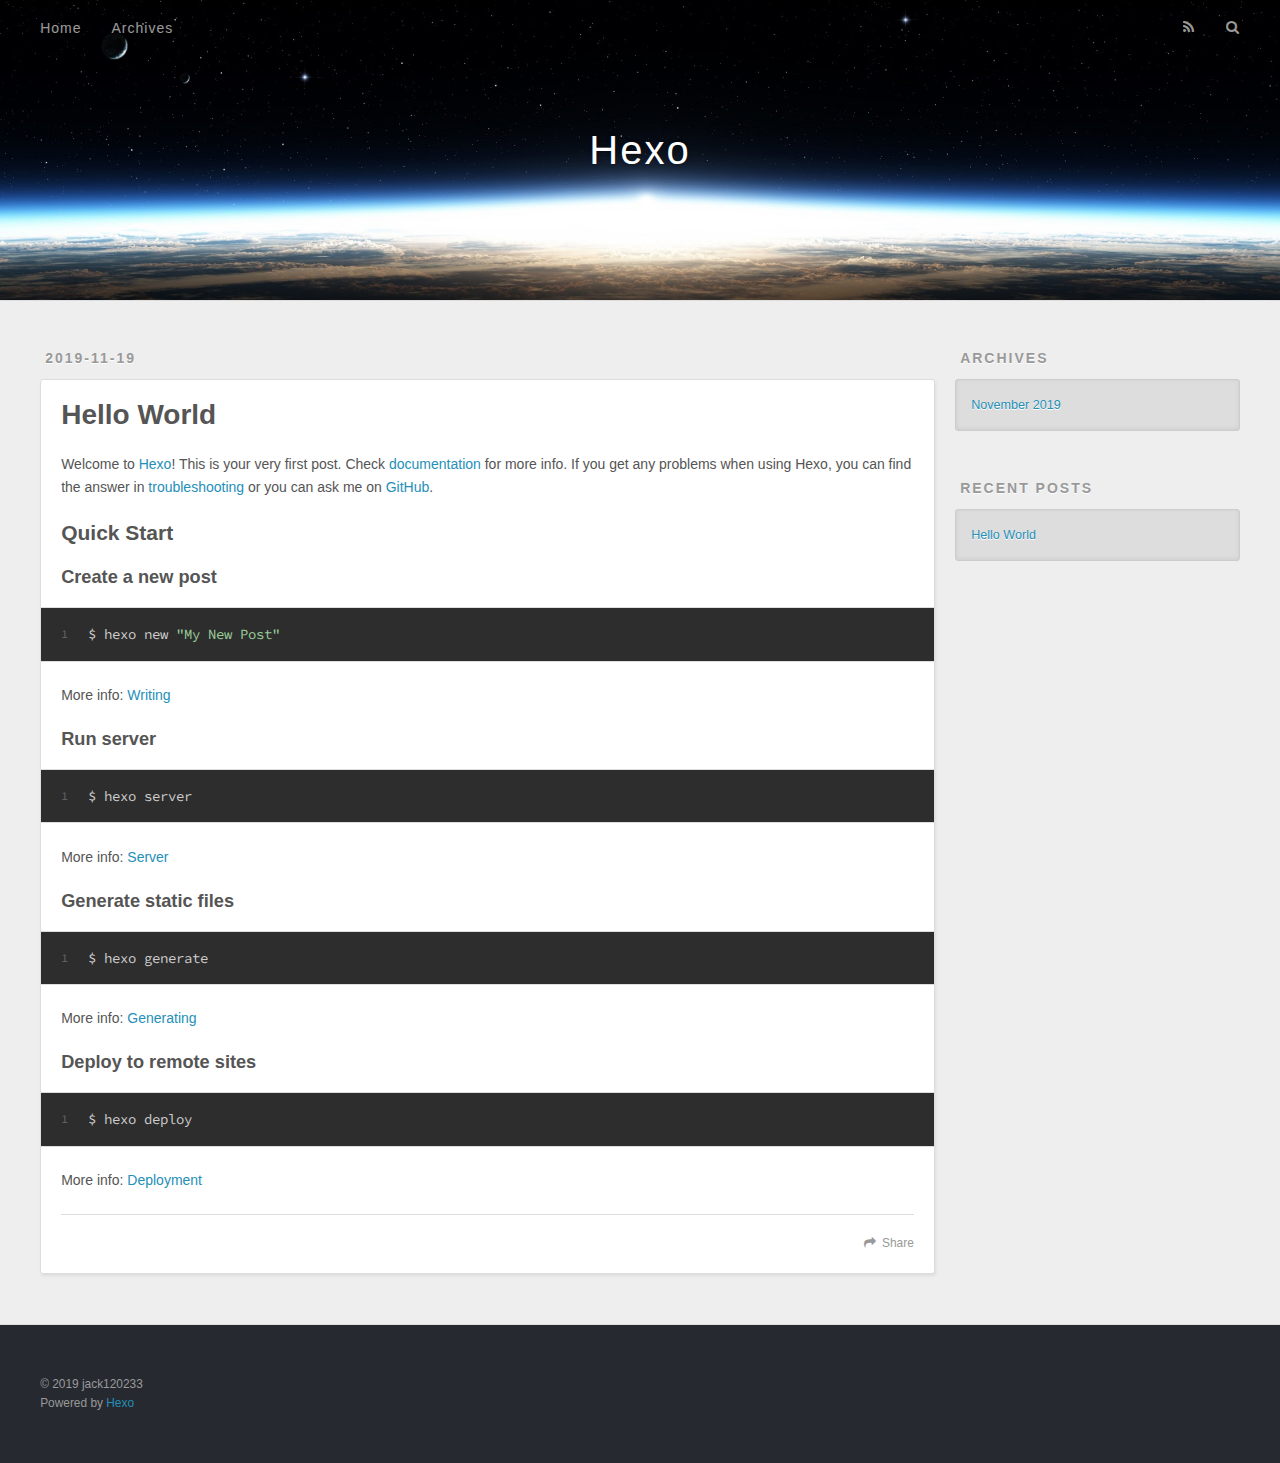
==== index.html @ 423e131f "Site updated: 2019-11-19 16:11:59" ====
<!DOCTYPE html>
<html>
<head>
  <meta charset="utf-8">
  

  
  <title>Hexo</title>
  <meta name="viewport" content="width=device-width, initial-scale=1, maximum-scale=1">
  <meta property="og:type" content="website">
<meta property="og:title" content="Hexo">
<meta property="og:url" content="https:&#x2F;&#x2F;github.com&#x2F;jack120233&#x2F;jack120233.github.io&#x2F;index.html">
<meta property="og:site_name" content="Hexo">
<meta property="og:locale" content="en">
<meta name="twitter:card" content="summary">
  
    <link rel="alternate" href="/atom.xml" title="Hexo" type="application/atom+xml">
  
  
    <link rel="icon" href="/favicon.png">
  
  
    <link href="//fonts.googleapis.com/css?family=Source+Code+Pro" rel="stylesheet" type="text/css">
  
  <link rel="stylesheet" href="/css/style.css">
</head>

<body>
  <div id="container">
    <div id="wrap">
      <header id="header">
  <div id="banner"></div>
  <div id="header-outer" class="outer">
    <div id="header-title" class="inner">
      <h1 id="logo-wrap">
        <a href="/" id="logo">Hexo</a>
      </h1>
      
    </div>
    <div id="header-inner" class="inner">
      <nav id="main-nav">
        <a id="main-nav-toggle" class="nav-icon"></a>
        
          <a class="main-nav-link" href="/">Home</a>
        
          <a class="main-nav-link" href="/archives">Archives</a>
        
      </nav>
      <nav id="sub-nav">
        
          <a id="nav-rss-link" class="nav-icon" href="/atom.xml" title="RSS Feed"></a>
        
        <a id="nav-search-btn" class="nav-icon" title="Search"></a>
      </nav>
      <div id="search-form-wrap">
        <form action="//google.com/search" method="get" accept-charset="UTF-8" class="search-form"><input type="search" name="q" class="search-form-input" placeholder="Search"><button type="submit" class="search-form-submit">&#xF002;</button><input type="hidden" name="sitesearch" value="https://github.com/jack120233/jack120233.github.io"></form>
      </div>
    </div>
  </div>
</header>
      <div class="outer">
        <section id="main">
  
    <article id="post-hello-world" class="article article-type-post" itemscope itemprop="blogPost">
  <div class="article-meta">
    <a href="/2019/11/19/hello-world/" class="article-date">
  <time datetime="2019-11-19T03:08:04.617Z" itemprop="datePublished">2019-11-19</time>
</a>
    
  </div>
  <div class="article-inner">
    
    
      <header class="article-header">
        
  
    <h1 itemprop="name">
      <a class="article-title" href="/2019/11/19/hello-world/">Hello World</a>
    </h1>
  

      </header>
    
    <div class="article-entry" itemprop="articleBody">
      
        <p>Welcome to <a href="https://hexo.io/" target="_blank" rel="noopener">Hexo</a>! This is your very first post. Check <a href="https://hexo.io/docs/" target="_blank" rel="noopener">documentation</a> for more info. If you get any problems when using Hexo, you can find the answer in <a href="https://hexo.io/docs/troubleshooting.html" target="_blank" rel="noopener">troubleshooting</a> or you can ask me on <a href="https://github.com/hexojs/hexo/issues">GitHub</a>.</p>
<h2 id="Quick-Start"><a href="#Quick-Start" class="headerlink" title="Quick Start"></a>Quick Start</h2><h3 id="Create-a-new-post"><a href="#Create-a-new-post" class="headerlink" title="Create a new post"></a>Create a new post</h3><figure class="highlight bash"><table><tr><td class="gutter"><pre><span class="line">1</span><br></pre></td><td class="code"><pre><span class="line">$ hexo new <span class="string">"My New Post"</span></span><br></pre></td></tr></table></figure>

<p>More info: <a href="https://hexo.io/docs/writing.html" target="_blank" rel="noopener">Writing</a></p>
<h3 id="Run-server"><a href="#Run-server" class="headerlink" title="Run server"></a>Run server</h3><figure class="highlight bash"><table><tr><td class="gutter"><pre><span class="line">1</span><br></pre></td><td class="code"><pre><span class="line">$ hexo server</span><br></pre></td></tr></table></figure>

<p>More info: <a href="https://hexo.io/docs/server.html" target="_blank" rel="noopener">Server</a></p>
<h3 id="Generate-static-files"><a href="#Generate-static-files" class="headerlink" title="Generate static files"></a>Generate static files</h3><figure class="highlight bash"><table><tr><td class="gutter"><pre><span class="line">1</span><br></pre></td><td class="code"><pre><span class="line">$ hexo generate</span><br></pre></td></tr></table></figure>

<p>More info: <a href="https://hexo.io/docs/generating.html" target="_blank" rel="noopener">Generating</a></p>
<h3 id="Deploy-to-remote-sites"><a href="#Deploy-to-remote-sites" class="headerlink" title="Deploy to remote sites"></a>Deploy to remote sites</h3><figure class="highlight bash"><table><tr><td class="gutter"><pre><span class="line">1</span><br></pre></td><td class="code"><pre><span class="line">$ hexo deploy</span><br></pre></td></tr></table></figure>

<p>More info: <a href="https://hexo.io/docs/one-command-deployment.html" target="_blank" rel="noopener">Deployment</a></p>

      
    </div>
    <footer class="article-footer">
      <a data-url="https://github.com/jack120233/jack120233.github.io/2019/11/19/hello-world/" data-id="ck35kxgqc0000jsu82l5e0r1u" class="article-share-link">Share</a>
      
      
    </footer>
  </div>
  
</article>


  


</section>
        
          <aside id="sidebar">
  
    

  
    

  
    
  
    
  <div class="widget-wrap">
    <h3 class="widget-title">Archives</h3>
    <div class="widget">
      <ul class="archive-list"><li class="archive-list-item"><a class="archive-list-link" href="/archives/2019/11/">November 2019</a></li></ul>
    </div>
  </div>


  
    
  <div class="widget-wrap">
    <h3 class="widget-title">Recent Posts</h3>
    <div class="widget">
      <ul>
        
          <li>
            <a href="/2019/11/19/hello-world/">Hello World</a>
          </li>
        
      </ul>
    </div>
  </div>

  
</aside>
        
      </div>
      <footer id="footer">
  
  <div class="outer">
    <div id="footer-info" class="inner">
      &copy; 2019 jack120233<br>
      Powered by <a href="http://hexo.io/" target="_blank">Hexo</a>
    </div>
  </div>
</footer>
    </div>
    <nav id="mobile-nav">
  
    <a href="/" class="mobile-nav-link">Home</a>
  
    <a href="/archives" class="mobile-nav-link">Archives</a>
  
</nav>
    

<script src="//ajax.googleapis.com/ajax/libs/jquery/2.0.3/jquery.min.js"></script>


  <link rel="stylesheet" href="/fancybox/jquery.fancybox.css">
  <script src="/fancybox/jquery.fancybox.pack.js"></script>


<script src="/js/script.js"></script>



  </div>
</body>
</html>
---- css/style.css ----
body {
  width: 100%;
}
body:before,
body:after {
  content: "";
  display: table;
}
body:after {
  clear: both;
}
html,
body,
div,
span,
applet,
object,
iframe,
h1,
h2,
h3,
h4,
h5,
h6,
p,
blockquote,
pre,
a,
abbr,
acronym,
address,
big,
cite,
code,
del,
dfn,
em,
img,
ins,
kbd,
q,
s,
samp,
small,
strike,
strong,
sub,
sup,
tt,
var,
dl,
dt,
dd,
ol,
ul,
li,
fieldset,
form,
label,
legend,
table,
caption,
tbody,
tfoot,
thead,
tr,
th,
td {
  margin: 0;
  padding: 0;
  border: 0;
  outline: 0;
  font-weight: inherit;
  font-style: inherit;
  font-family: inherit;
  font-size: 100%;
  vertical-align: baseline;
}
body {
  line-height: 1;
  color: #000;
  background: #fff;
}
ol,
ul {
  list-style: none;
}
table {
  border-collapse: separate;
  border-spacing: 0;
  vertical-align: middle;
}
caption,
th,
td {
  text-align: left;
  font-weight: normal;
  vertical-align: middle;
}
a img {
  border: none;
}
input,
button {
  margin: 0;
  padding: 0;
}
input::-moz-focus-inner,
button::-moz-focus-inner {
  border: 0;
  padding: 0;
}
@font-face {
  font-family: FontAwesome;
  font-style: normal;
  font-weight: normal;
  src: url("fonts/fontawesome-webfont.eot?v=#4.0.3");
  src: url("fonts/fontawesome-webfont.eot?#iefix&v=#4.0.3") format("embedded-opentype"), url("fonts/fontawesome-webfont.woff?v=#4.0.3") format("woff"), url("fonts/fontawesome-webfont.ttf?v=#4.0.3") format("truetype"), url("fonts/fontawesome-webfont.svg#fontawesomeregular?v=#4.0.3") format("svg");
}
html,
body,
#container {
  height: 100%;
}
body {
  background: #eee;
  font: 14px -apple-system, BlinkMacSystemFont, "Segoe UI", "Roboto", "Oxygen", "Ubuntu", "Cantarell", "Fira Sans", "Droid Sans", "Helvetica Neue", sans-serif;
  -webkit-text-size-adjust: 100%;
}
.outer {
  max-width: 1220px;
  margin: 0 auto;
  padding: 0 20px;
}
.outer:before,
.outer:after {
  content: "";
  display: table;
}
.outer:after {
  clear: both;
}
.inner {
  display: inline;
  float: left;
  width: 98.33333333333333%;
  margin: 0 0.833333333333333%;
}
.left,
.alignleft {
  float: left;
}
.right,
.alignright {
  float: right;
}
.clear {
  clear: both;
}
#container {
  position: relative;
}
.mobile-nav-on {
  overflow: hidden;
}
#wrap {
  height: 100%;
  width: 100%;
  position: absolute;
  top: 0;
  left: 0;
  -webkit-transition: 0.2s ease-out;
  -moz-transition: 0.2s ease-out;
  -ms-transition: 0.2s ease-out;
  transition: 0.2s ease-out;
  z-index: 1;
  background: #eee;
}
.mobile-nav-on #wrap {
  left: 280px;
}
@media screen and (min-width: 768px) {
  #main {
    display: inline;
    float: left;
    width: 73.33333333333333%;
    margin: 0 0.833333333333333%;
  }
}
.article-date,
.article-category-link,
.archive-year,
.widget-title {
  text-decoration: none;
  text-transform: uppercase;
  letter-spacing: 2px;
  color: #999;
  margin-bottom: 1em;
  margin-left: 5px;
  line-height: 1em;
  text-shadow: 0 1px #fff;
  font-weight: bold;
}
.article-inner,
.archive-article-inner {
  background: #fff;
  -webkit-box-shadow: 1px 2px 3px #ddd;
  box-shadow: 1px 2px 3px #ddd;
  border: 1px solid #ddd;
  border-radius: 3px;
}
.article-entry h1,
.widget h1 {
  font-size: 2em;
}
.article-entry h2,
.widget h2 {
  font-size: 1.5em;
}
.article-entry h3,
.widget h3 {
  font-size: 1.3em;
}
.article-entry h4,
.widget h4 {
  font-size: 1.2em;
}
.article-entry h5,
.widget h5 {
  font-size: 1em;
}
.article-entry h6,
.widget h6 {
  font-size: 1em;
  color: #999;
}
.article-entry hr,
.widget hr {
  border: 1px dashed #ddd;
}
.article-entry strong,
.widget strong {
  font-weight: bold;
}
.article-entry em,
.widget em,
.article-entry cite,
.widget cite {
  font-style: italic;
}
.article-entry sup,
.widget sup,
.article-entry sub,
.widget sub {
  font-size: 0.75em;
  line-height: 0;
  position: relative;
  vertical-align: baseline;
}
.article-entry sup,
.widget sup {
  top: -0.5em;
}
.article-entry sub,
.widget sub {
  bottom: -0.2em;
}
.article-entry small,
.widget small {
  font-size: 0.85em;
}
.article-entry acronym,
.widget acronym,
.article-entry abbr,
.widget abbr {
  border-bottom: 1px dotted;
}
.article-entry ul,
.widget ul,
.article-entry ol,
.widget ol,
.article-entry dl,
.widget dl {
  margin: 0 20px;
  line-height: 1.6em;
}
.article-entry ul ul,
.widget ul ul,
.article-entry ol ul,
.widget ol ul,
.article-entry ul ol,
.widget ul ol,
.article-entry ol ol,
.widget ol ol {
  margin-top: 0;
  margin-bottom: 0;
}
.article-entry ul,
.widget ul {
  list-style: disc;
}
.article-entry ol,
.widget ol {
  list-style: decimal;
}
.article-entry dt,
.widget dt {
  font-weight: bold;
}
#header {
  height: 300px;
  position: relative;
  border-bottom: 1px solid #ddd;
}
#header:before,
#header:after {
  content: "";
  position: absolute;
  left: 0;
  right: 0;
  height: 40px;
}
#header:before {
  top: 0;
  background: -webkit-linear-gradient(rgba(0,0,0,0.2), transparent);
  background: -moz-linear-gradient(rgba(0,0,0,0.2), transparent);
  background: -ms-linear-gradient(rgba(0,0,0,0.2), transparent);
  background: linear-gradient(rgba(0,0,0,0.2), transparent);
}
#header:after {
  bottom: 0;
  background: -webkit-linear-gradient(transparent, rgba(0,0,0,0.2));
  background: -moz-linear-gradient(transparent, rgba(0,0,0,0.2));
  background: -ms-linear-gradient(transparent, rgba(0,0,0,0.2));
  background: linear-gradient(transparent, rgba(0,0,0,0.2));
}
#header-outer {
  height: 100%;
  position: relative;
}
#header-inner {
  position: relative;
  overflow: hidden;
}
#banner {
  position: absolute;
  top: 0;
  left: 0;
  width: 100%;
  height: 100%;
  background: url("images/banner.jpg") center #000;
  -webkit-background-size: cover;
  -moz-background-size: cover;
  background-size: cover;
  z-index: -1;
}
#header-title {
  text-align: center;
  height: 40px;
  position: absolute;
  top: 50%;
  left: 0;
  margin-top: -20px;
}
#logo,
#subtitle {
  text-decoration: none;
  color: #fff;
  font-weight: 300;
  text-shadow: 0 1px 4px rgba(0,0,0,0.3);
}
#logo {
  font-size: 40px;
  line-height: 40px;
  letter-spacing: 2px;
}
#subtitle {
  font-size: 16px;
  line-height: 16px;
  letter-spacing: 1px;
}
#subtitle-wrap {
  margin-top: 16px;
}
#main-nav {
  float: left;
  margin-left: -15px;
}
.nav-icon,
.main-nav-link {
  float: left;
  color: #fff;
  opacity: 0.6;
  text-decoration: none;
  text-shadow: 0 1px rgba(0,0,0,0.2);
  -webkit-transition: opacity 0.2s;
  -moz-transition: opacity 0.2s;
  -ms-transition: opacity 0.2s;
  transition: opacity 0.2s;
  display: block;
  padding: 20px 15px;
}
.nav-icon:hover,
.main-nav-link:hover {
  opacity: 1;
}
.nav-icon {
  font-family: FontAwesome;
  text-align: center;
  font-size: 14px;
  width: 14px;
  height: 14px;
  padding: 20px 15px;
  position: relative;
  cursor: pointer;
}
.main-nav-link {
  font-weight: 300;
  letter-spacing: 1px;
}
@media screen and (max-width: 479px) {
  .main-nav-link {
    display: none;
  }
}
#main-nav-toggle {
  display: none;
}
#main-nav-toggle:before {
  content: "\f0c9";
}
@media screen and (max-width: 479px) {
  #main-nav-toggle {
    display: block;
  }
}
#sub-nav {
  float: right;
  margin-right: -15px;
}
#nav-rss-link:before {
  content: "\f09e";
}
#nav-search-btn:before {
  content: "\f002";
}
#search-form-wrap {
  position: absolute;
  top: 15px;
  width: 150px;
  height: 30px;
  right: -150px;
  opacity: 0;
  -webkit-transition: 0.2s ease-out;
  -moz-transition: 0.2s ease-out;
  -ms-transition: 0.2s ease-out;
  transition: 0.2s ease-out;
}
#search-form-wrap.on {
  opacity: 1;
  right: 0;
}
@media screen and (max-width: 479px) {
  #search-form-wrap {
    width: 100%;
    right: -100%;
  }
}
.search-form {
  position: absolute;
  top: 0;
  left: 0;
  right: 0;
  background: #fff;
  padding: 5px 15px;
  border-radius: 15px;
  -webkit-box-shadow: 0 0 10px rgba(0,0,0,0.3);
  box-shadow: 0 0 10px rgba(0,0,0,0.3);
}
.search-form-input {
  border: none;
  background: none;
  color: #555;
  width: 100%;
  font: 13px -apple-system, BlinkMacSystemFont, "Segoe UI", "Roboto", "Oxygen", "Ubuntu", "Cantarell", "Fira Sans", "Droid Sans", "Helvetica Neue", sans-serif;
  outline: none;
}
.search-form-input::-webkit-search-results-decoration,
.search-form-input::-webkit-search-cancel-button {
  -webkit-appearance: none;
}
.search-form-submit {
  position: absolute;
  top: 50%;
  right: 10px;
  margin-top: -7px;
  font: 13px FontAwesome;
  border: none;
  background: none;
  color: #bbb;
  cursor: pointer;
}
.search-form-submit:hover,
.search-form-submit:focus {
  color: #777;
}
.article {
  margin: 50px 0;
}
.article-inner {
  overflow: hidden;
}
.article-meta:before,
.article-meta:after {
  content: "";
  display: table;
}
.article-meta:after {
  clear: both;
}
.article-date {
  float: left;
}
.article-category {
  float: left;
  line-height: 1em;
  color: #ccc;
  text-shadow: 0 1px #fff;
  margin-left: 8px;
}
.article-category:before {
  content: "\2022";
}
.article-category-link {
  margin: 0 12px 1em;
}
.article-header {
  padding: 20px 20px 0;
}
.article-title {
  text-decoration: none;
  font-size: 2em;
  font-weight: bold;
  color: #555;
  line-height: 1.1em;
  -webkit-transition: color 0.2s;
  -moz-transition: color 0.2s;
  -ms-transition: color 0.2s;
  transition: color 0.2s;
}
a.article-title:hover {
  color: #258fb8;
}
.article-entry {
  color: #555;
  padding: 0 20px;
}
.article-entry:before,
.article-entry:after {
  content: "";
  display: table;
}
.article-entry:after {
  clear: both;
}
.article-entry p,
.article-entry table {
  line-height: 1.6em;
  margin: 1.6em 0;
}
.article-entry h1,
.article-entry h2,
.article-entry h3,
.article-entry h4,
.article-entry h5,
.article-entry h6 {
  font-weight: bold;
}
.article-entry h1,
.article-entry h2,
.article-entry h3,
.article-entry h4,
.article-entry h5,
.article-entry h6 {
  line-height: 1.1em;
  margin: 1.1em 0;
}
.article-entry a {
  color: #258fb8;
  text-decoration: none;
}
.article-entry a:hover {
  text-decoration: underline;
}
.article-entry ul,
.article-entry ol,
.article-entry dl {
  margin-top: 1.6em;
  margin-bottom: 1.6em;
}
.article-entry img,
.article-entry video {
  max-width: 100%;
  height: auto;
  display: block;
  margin: auto;
}
.article-entry iframe {
  border: none;
}
.article-entry table {
  width: 100%;
  border-collapse: collapse;
  border-spacing: 0;
}
.article-entry th {
  font-weight: bold;
  border-bottom: 3px solid #ddd;
  padding-bottom: 0.5em;
}
.article-entry td {
  border-bottom: 1px solid #ddd;
  padding: 10px 0;
}
.article-entry blockquote {
  font-family: Georgia, "Times New Roman", serif;
  font-size: 1.4em;
  margin: 1.6em 20px;
  text-align: center;
}
.article-entry blockquote footer {
  font-size: 14px;
  margin: 1.6em 0;
  font-family: -apple-system, BlinkMacSystemFont, "Segoe UI", "Roboto", "Oxygen", "Ubuntu", "Cantarell", "Fira Sans", "Droid Sans", "Helvetica Neue", sans-serif;
}
.article-entry blockquote footer cite:before {
  content: "—";
  padding: 0 0.5em;
}
.article-entry .pullquote {
  text-align: left;
  width: 45%;
  margin: 0;
}
.article-entry .pullquote.left {
  margin-left: 0.5em;
  margin-right: 1em;
}
.article-entry .pullquote.right {
  margin-right: 0.5em;
  margin-left: 1em;
}
.article-entry .caption {
  color: #999;
  display: block;
  font-size: 0.9em;
  margin-top: 0.5em;
  position: relative;
  text-align: center;
}
.article-entry .video-container {
  position: relative;
  padding-top: 56.25%;
  height: 0;
  overflow: hidden;
}
.article-entry .video-container iframe,
.article-entry .video-container object,
.article-entry .video-container embed {
  position: absolute;
  top: 0;
  left: 0;
  width: 100%;
  height: 100%;
  margin-top: 0;
}
.article-more-link a {
  display: inline-block;
  line-height: 1em;
  padding: 6px 15px;
  border-radius: 15px;
  background: #eee;
  color: #999;
  text-shadow: 0 1px #fff;
  text-decoration: none;
}
.article-more-link a:hover {
  background: #258fb8;
  color: #fff;
  text-decoration: none;
  text-shadow: 0 1px #1e7293;
}
.article-footer {
  font-size: 0.85em;
  line-height: 1.6em;
  border-top: 1px solid #ddd;
  padding-top: 1.6em;
  margin: 0 20px 20px;
}
.article-footer:before,
.article-footer:after {
  content: "";
  display: table;
}
.article-footer:after {
  clear: both;
}
.article-footer a {
  color: #999;
  text-decoration: none;
}
.article-footer a:hover {
  color: #555;
}
.article-tag-list-item {
  float: left;
  margin-right: 10px;
}
.article-tag-list-link:before {
  content: "#";
}
.article-comment-link {
  float: right;
}
.article-comment-link:before {
  content: "\f075";
  font-family: FontAwesome;
  padding-right: 8px;
}
.article-share-link {
  cursor: pointer;
  float: right;
  margin-left: 20px;
}
.article-share-link:before {
  content: "\f064";
  font-family: FontAwesome;
  padding-right: 6px;
}
#article-nav {
  position: relative;
}
#article-nav:before,
#article-nav:after {
  content: "";
  display: table;
}
#article-nav:after {
  clear: both;
}
@media screen and (min-width: 768px) {
  #article-nav {
    margin: 50px 0;
  }
  #article-nav:before {
    width: 8px;
    height: 8px;
    position: absolute;
    top: 50%;
    left: 50%;
    margin-top: -4px;
    margin-left: -4px;
    content: "";
    border-radius: 50%;
    background: #ddd;
    -webkit-box-shadow: 0 1px 2px #fff;
    box-shadow: 0 1px 2px #fff;
  }
}
.article-nav-link-wrap {
  text-decoration: none;
  text-shadow: 0 1px #fff;
  color: #999;
  -webkit-box-sizing: border-box;
  -moz-box-sizing: border-box;
  box-sizing: border-box;
  margin-top: 50px;
  text-align: center;
  display: block;
}
.article-nav-link-wrap:hover {
  color: #555;
}
@media screen and (min-width: 768px) {
  .article-nav-link-wrap {
    width: 50%;
    margin-top: 0;
  }
}
@media screen and (min-width: 768px) {
  #article-nav-newer {
    float: left;
    text-align: right;
    padding-right: 20px;
  }
}
@media screen and (min-width: 768px) {
  #article-nav-older {
    float: right;
    text-align: left;
    padding-left: 20px;
  }
}
.article-nav-caption {
  text-transform: uppercase;
  letter-spacing: 2px;
  color: #ddd;
  line-height: 1em;
  font-weight: bold;
}
#article-nav-newer .article-nav-caption {
  margin-right: -2px;
}
.article-nav-title {
  font-size: 0.85em;
  line-height: 1.6em;
  margin-top: 0.5em;
}
.article-share-box {
  position: absolute;
  display: none;
  background: #fff;
  -webkit-box-shadow: 1px 2px 10px rgba(0,0,0,0.2);
  box-shadow: 1px 2px 10px rgba(0,0,0,0.2);
  border-radius: 3px;
  margin-left: -145px;
  overflow: hidden;
  z-index: 1;
}
.article-share-box.on {
  display: block;
}
.article-share-input {
  width: 100%;
  background: none;
  -webkit-box-sizing: border-box;
  -moz-box-sizing: border-box;
  box-sizing: border-box;
  font: 14px -apple-system, BlinkMacSystemFont, "Segoe UI", "Roboto", "Oxygen", "Ubuntu", "Cantarell", "Fira Sans", "Droid Sans", "Helvetica Neue", sans-serif;
  padding: 0 15px;
  color: #555;
  outline: none;
  border: 1px solid #ddd;
  border-radius: 3px 3px 0 0;
  height: 36px;
  line-height: 36px;
}
.article-share-links {
  background: #eee;
}
.article-share-links:before,
.article-share-links:after {
  content: "";
  display: table;
}
.article-share-links:after {
  clear: both;
}
.article-share-twitter,
.article-share-facebook,
.article-share-pinterest,
.article-share-google {
  width: 50px;
  height: 36px;
  display: block;
  float: left;
  position: relative;
  color: #999;
  text-shadow: 0 1px #fff;
}
.article-share-twitter:before,
.article-share-facebook:before,
.article-share-pinterest:before,
.article-share-google:before {
  font-size: 20px;
  font-family: FontAwesome;
  width: 20px;
  height: 20px;
  position: absolute;
  top: 50%;
  left: 50%;
  margin-top: -10px;
  margin-left: -10px;
  text-align: center;
}
.article-share-twitter:hover,
.article-share-facebook:hover,
.article-share-pinterest:hover,
.article-share-google:hover {
  color: #fff;
}
.article-share-twitter:before {
  content: "\f099";
}
.article-share-twitter:hover {
  background: #00aced;
  text-shadow: 0 1px #008abe;
}
.article-share-facebook:before {
  content: "\f09a";
}
.article-share-facebook:hover {
  background: #3b5998;
  text-shadow: 0 1px #2f477a;
}
.article-share-pinterest:before {
  content: "\f0d2";
}
.article-share-pinterest:hover {
  background: #cb2027;
  text-shadow: 0 1px #a21a1f;
}
.article-share-google:before {
  content: "\f0d5";
}
.article-share-google:hover {
  background: #dd4b39;
  text-shadow: 0 1px #be3221;
}
.article-gallery {
  background: #000;
  position: relative;
}
.article-gallery-photos {
  position: relative;
  overflow: hidden;
}
.article-gallery-img {
  display: none;
  max-width: 100%;
}
.article-gallery-img:first-child {
  display: block;
}
.article-gallery-img.loaded {
  position: absolute;
  display: block;
}
.article-gallery-img img {
  display: block;
  max-width: 100%;
  margin: 0 auto;
}
#comments {
  background: #fff;
  -webkit-box-shadow: 1px 2px 3px #ddd;
  box-shadow: 1px 2px 3px #ddd;
  padding: 20px;
  border: 1px solid #ddd;
  border-radius: 3px;
  margin: 50px 0;
}
#comments a {
  color: #258fb8;
}
.archives-wrap {
  margin: 50px 0;
}
.archives:before,
.archives:after {
  content: "";
  display: table;
}
.archives:after {
  clear: both;
}
.archive-year-wrap {
  margin-bottom: 1em;
}
.archives {
  -webkit-column-gap: 10px;
  -moz-column-gap: 10px;
  column-gap: 10px;
}
@media screen and (min-width: 480px) and (max-width: 767px) {
  .archives {
    -webkit-column-count: 2;
    -moz-column-count: 2;
    column-count: 2;
  }
}
@media screen and (min-width: 768px) {
  .archives {
    -webkit-column-count: 3;
    -moz-column-count: 3;
    column-count: 3;
  }
}
.archive-article {
  -webkit-column-break-inside: avoid;
  page-break-inside: avoid;
  overflow: hidden;
  break-inside: avoid-column;
}
.archive-article-inner {
  padding: 10px;
  margin-bottom: 15px;
}
.archive-article-title {
  text-decoration: none;
  font-weight: bold;
  color: #555;
  -webkit-transition: color 0.2s;
  -moz-transition: color 0.2s;
  -ms-transition: color 0.2s;
  transition: color 0.2s;
  line-height: 1.6em;
}
.archive-article-title:hover {
  color: #258fb8;
}
.archive-article-footer {
  margin-top: 1em;
}
.archive-article-date {
  color: #999;
  text-decoration: none;
  font-size: 0.85em;
  line-height: 1em;
  margin-bottom: 0.5em;
  display: block;
}
#page-nav {
  margin: 50px auto;
  background: #fff;
  -webkit-box-shadow: 1px 2px 3px #ddd;
  box-shadow: 1px 2px 3px #ddd;
  border: 1px solid #ddd;
  border-radius: 3px;
  text-align: center;
  color: #999;
  overflow: hidden;
}
#page-nav:before,
#page-nav:after {
  content: "";
  display: table;
}
#page-nav:after {
  clear: both;
}
#page-nav a,
#page-nav span {
  padding: 10px 20px;
  line-height: 1;
  height: 2ex;
}
#page-nav a {
  color: #999;
  text-decoration: none;
}
#page-nav a:hover {
  background: #999;
  color: #fff;
}
#page-nav .prev {
  float: left;
}
#page-nav .next {
  float: right;
}
#page-nav .page-number {
  display: inline-block;
}
@media screen and (max-width: 479px) {
  #page-nav .page-number {
    display: none;
  }
}
#page-nav .current {
  color: #555;
  font-weight: bold;
}
#page-nav .space {
  color: #ddd;
}
#footer {
  background: #262a30;
  padding: 50px 0;
  border-top: 1px solid #ddd;
  color: #999;
}
#footer a {
  color: #258fb8;
  text-decoration: none;
}
#footer a:hover {
  text-decoration: underline;
}
#footer-info {
  line-height: 1.6em;
  font-size: 0.85em;
}
.article-entry pre,
.article-entry .highlight {
  background: #2d2d2d;
  margin: 0 -20px;
  padding: 15px 20px;
  border-style: solid;
  border-color: #ddd;
  border-width: 1px 0;
  overflow: auto;
  color: #ccc;
  line-height: 22.400000000000002px;
}
.article-entry .highlight .gutter pre,
.article-entry .gist .gist-file .gist-data .line-numbers {
  color: #666;
  font-size: 0.85em;
}
.article-entry pre,
.article-entry code {
  font-family: "Source Code Pro", Consolas, Monaco, Menlo, Consolas, monospace;
}
.article-entry code {
  background: #eee;
  text-shadow: 0 1px #fff;
  padding: 0 0.3em;
}
.article-entry pre code {
  background: none;
  text-shadow: none;
  padding: 0;
}
.article-entry .highlight pre {
  border: none;
  margin: 0;
  padding: 0;
}
.article-entry .highlight table {
  margin: 0;
  width: auto;
}
.article-entry .highlight td {
  border: none;
  padding: 0;
}
.article-entry .highlight figcaption {
  font-size: 0.85em;
  color: #999;
  line-height: 1em;
  margin-bottom: 1em;
}
.article-entry .highlight figcaption:before,
.article-entry .highlight figcaption:after {
  content: "";
  display: table;
}
.article-entry .highlight figcaption:after {
  clear: both;
}
.article-entry .highlight figcaption a {
  float: right;
}
.article-entry .highlight .gutter pre {
  text-align: right;
  padding-right: 20px;
}
.article-entry .highlight .line {
  height: 22.400000000000002px;
}
.article-entry .highlight .line.marked {
  background: #515151;
}
.article-entry .gist {
  margin: 0 -20px;
  border-style: solid;
  border-color: #ddd;
  border-width: 1px 0;
  background: #2d2d2d;
  padding: 15px 20px 15px 0;
}
.article-entry .gist .gist-file {
  border: none;
  font-family: "Source Code Pro", Consolas, Monaco, Menlo, Consolas, monospace;
  margin: 0;
}
.article-entry .gist .gist-file .gist-data {
  background: none;
  border: none;
}
.article-entry .gist .gist-file .gist-data .line-numbers {
  background: none;
  border: none;
  padding: 0 20px 0 0;
}
.article-entry .gist .gist-file .gist-data .line-data {
  padding: 0 !important;
}
.article-entry .gist .gist-file .highlight {
  margin: 0;
  padding: 0;
  border: none;
}
.article-entry .gist .gist-file .gist-meta {
  background: #2d2d2d;
  color: #999;
  font: 0.85em -apple-system, BlinkMacSystemFont, "Segoe UI", "Roboto", "Oxygen", "Ubuntu", "Cantarell", "Fira Sans", "Droid Sans", "Helvetica Neue", sans-serif;
  text-shadow: 0 0;
  padding: 0;
  margin-top: 1em;
  margin-left: 20px;
}
.article-entry .gist .gist-file .gist-meta a {
  color: #258fb8;
  font-weight: normal;
}
.article-entry .gist .gist-file .gist-meta a:hover {
  text-decoration: underline;
}
pre .comment,
pre .title {
  color: #999;
}
pre .variable,
pre .attribute,
pre .tag,
pre .regexp,
pre .ruby .constant,
pre .xml .tag .title,
pre .xml .pi,
pre .xml .doctype,
pre .html .doctype,
pre .css .id,
pre .css .class,
pre .css .pseudo {
  color: #f2777a;
}
pre .number,
pre .preprocessor,
pre .built_in,
pre .literal,
pre .params,
pre .constant {
  color: #f99157;
}
pre .class,
pre .ruby .class .title,
pre .css .rules .attribute {
  color: #9c9;
}
pre .string,
pre .value,
pre .inheritance,
pre .header,
pre .ruby .symbol,
pre .xml .cdata {
  color: #9c9;
}
pre .css .hexcolor {
  color: #6cc;
}
pre .function,
pre .python .decorator,
pre .python .title,
pre .ruby .function .title,
pre .ruby .title .keyword,
pre .perl .sub,
pre .javascript .title,
pre .coffeescript .title {
  color: #69c;
}
pre .keyword,
pre .javascript .function {
  color: #c9c;
}
@media screen and (max-width: 479px) {
  #mobile-nav {
    position: absolute;
    top: 0;
    left: 0;
    width: 280px;
    height: 100%;
    background: #191919;
    border-right: 1px solid #fff;
  }
}
@media screen and (max-width: 479px) {
  .mobile-nav-link {
    display: block;
    color: #999;
    text-decoration: none;
    padding: 15px 20px;
    font-weight: bold;
  }
  .mobile-nav-link:hover {
    color: #fff;
  }
}
@media screen and (min-width: 768px) {
  #sidebar {
    display: inline;
    float: left;
    width: 23.333333333333332%;
    margin: 0 0.833333333333333%;
  }
}
.widget-wrap {
  margin: 50px 0;
}
.widget {
  color: #777;
  text-shadow: 0 1px #fff;
  background: #ddd;
  -webkit-box-shadow: 0 -1px 4px #ccc inset;
  box-shadow: 0 -1px 4px #ccc inset;
  border: 1px solid #ccc;
  padding: 15px;
  border-radius: 3px;
}
.widget a {
  color: #258fb8;
  text-decoration: none;
}
.widget a:hover {
  text-decoration: underline;
}
.widget ul ul,
.widget ol ul,
.widget dl ul,
.widget ul ol,
.widget ol ol,
.widget dl ol,
.widget ul dl,
.widget ol dl,
.widget dl dl {
  margin-left: 15px;
  list-style: disc;
}
.widget {
  line-height: 1.6em;
  word-wrap: break-word;
  font-size: 0.9em;
}
.widget ul,
.widget ol {
  list-style: none;
  margin: 0;
}
.widget ul ul,
.widget ol ul,
.widget ul ol,
.widget ol ol {
  margin: 0 20px;
}
.widget ul ul,
.widget ol ul {
  list-style: disc;
}
.widget ul ol,
.widget ol ol {
  list-style: decimal;
}
.category-list-count,
.tag-list-count,
.archive-list-count {
  padding-left: 5px;
  color: #999;
  font-size: 0.85em;
}
.category-list-count:before,
.tag-list-count:before,
.archive-list-count:before {
  content: "(";
}
.category-list-count:after,
.tag-list-count:after,
.archive-list-count:after {
  content: ")";
}
.tagcloud a {
  margin-right: 5px;
  display: inline-block;
}
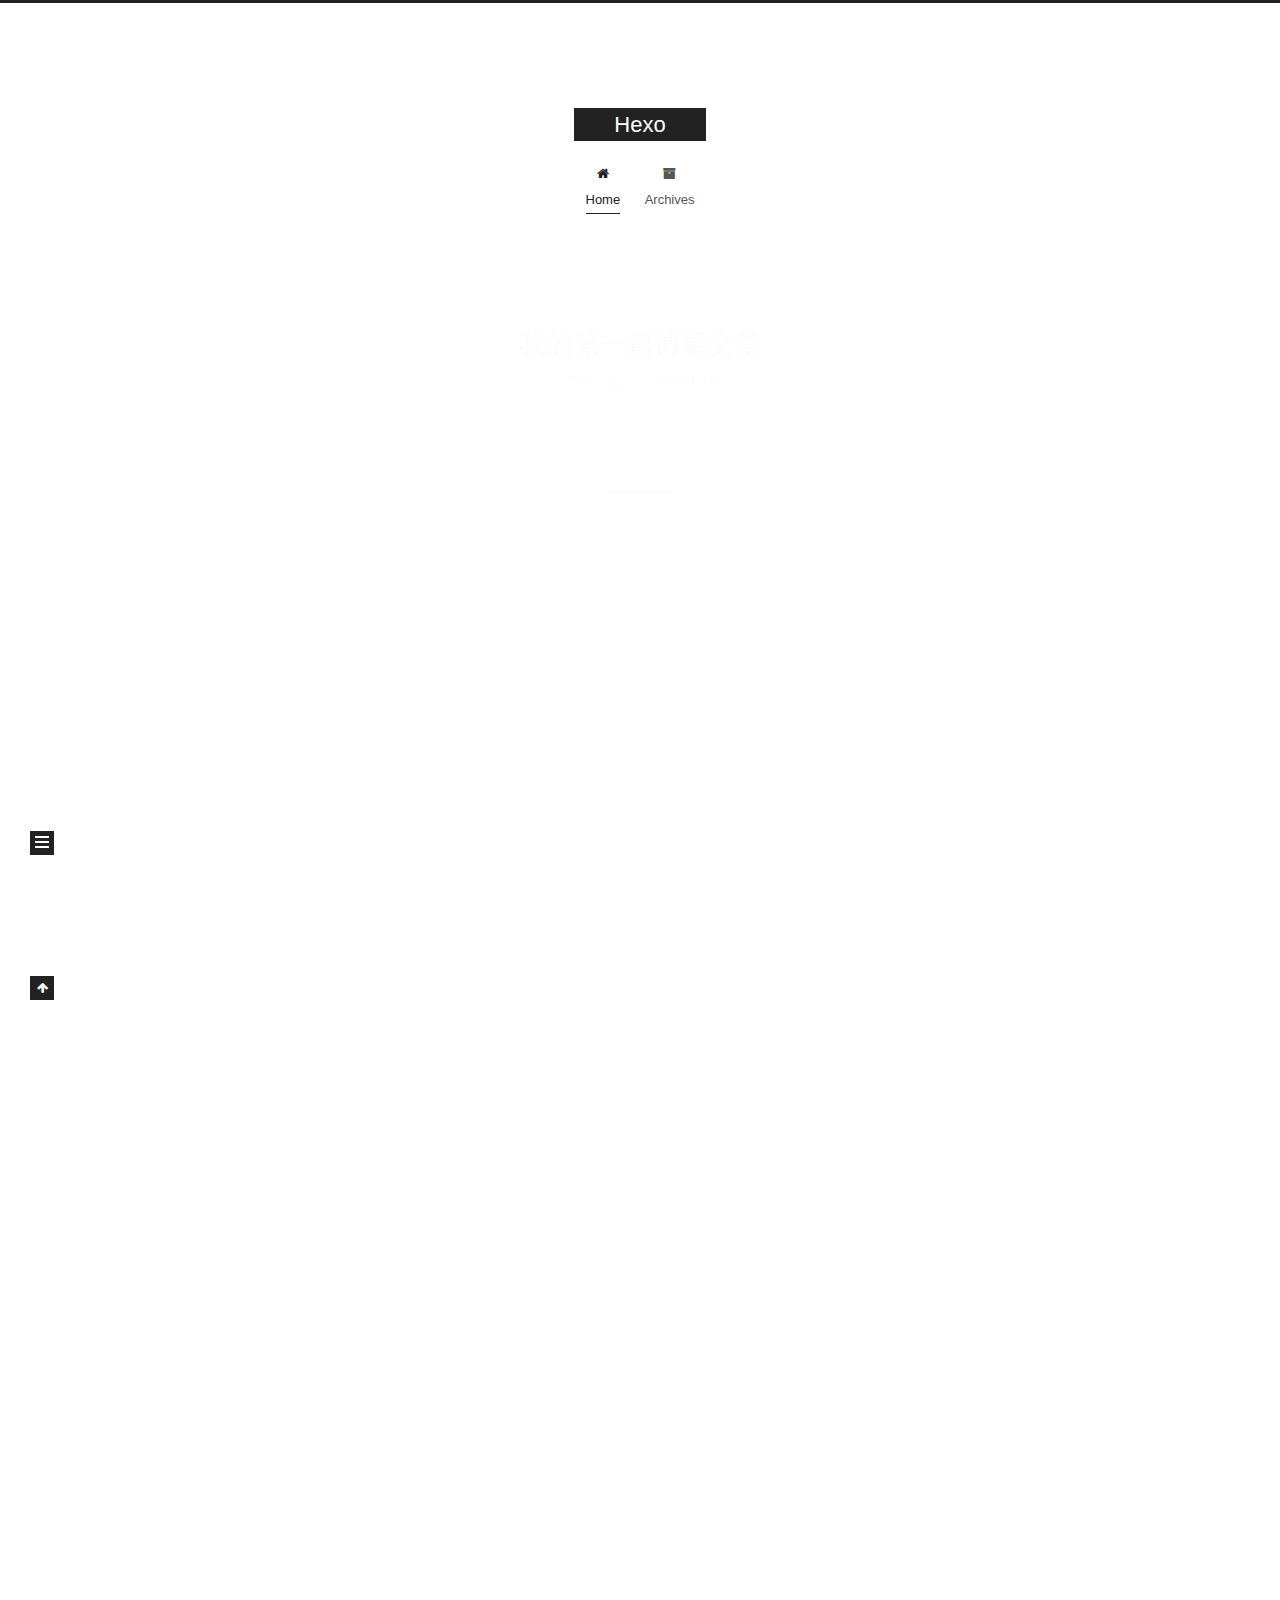
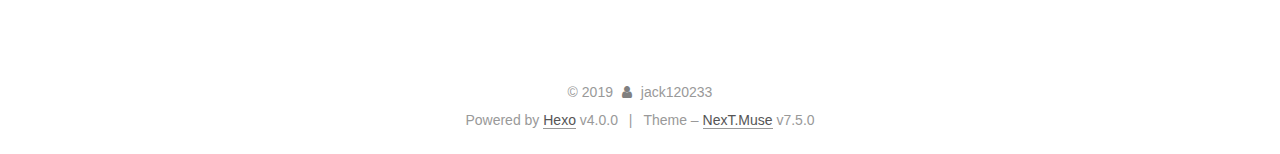
==== commit 324fa77b: "Site updated: 2019-11-21 20:54:12" ====
--- a/index.html
+++ b/index.html
@@ -1,89 +1,271 @@
 <!DOCTYPE html>
-<html>
+<html lang="en">
 <head>
-  <meta charset="utf-8">
-  
-
-  
-  <title>Hexo</title>
-  <meta name="viewport" content="width=device-width, initial-scale=1, maximum-scale=1">
+  <meta charset="UTF-8">
+<meta name="viewport" content="width=device-width, initial-scale=1, maximum-scale=2">
+<meta name="theme-color" content="#222">
+<meta name="generator" content="Hexo 4.0.0">
+  <link rel="apple-touch-icon" sizes="180x180" href="/images/apple-touch-icon-next.png">
+  <link rel="icon" type="image/png" sizes="32x32" href="/images/favicon-32x32-next.png">
+  <link rel="icon" type="image/png" sizes="16x16" href="/images/favicon-16x16-next.png">
+  <link rel="mask-icon" href="/images/logo.svg" color="#222">
+
+<link rel="stylesheet" href="/css/main.css">
+
+
+<link rel="stylesheet" href="/lib/font-awesome/css/font-awesome.min.css">
+
+
+<script id="hexo-configurations">
+  var NexT = window.NexT || {};
+  var CONFIG = {
+    root: '/',
+    scheme: 'Muse',
+    version: '7.5.0',
+    exturl: false,
+    sidebar: {"position":"left","display":"post","offset":12,"onmobile":false},
+    copycode: {"enable":false,"show_result":false,"style":null},
+    back2top: {"enable":true,"sidebar":false,"scrollpercent":false},
+    bookmark: {"enable":false,"color":"#222","save":"auto"},
+    fancybox: false,
+    mediumzoom: false,
+    lazyload: false,
+    pangu: false,
+    algolia: {
+      appID: '',
+      apiKey: '',
+      indexName: '',
+      hits: {"per_page":10},
+      labels: {"input_placeholder":"Search for Posts","hits_empty":"We didn't find any results for the search: ${query}","hits_stats":"${hits} results found in ${time} ms"}
+    },
+    localsearch: {"enable":false,"trigger":"auto","top_n_per_article":1,"unescape":false,"preload":false},
+    path: '',
+    motion: {"enable":true,"async":false,"transition":{"post_block":"fadeIn","post_header":"slideDownIn","post_body":"slideDownIn","coll_header":"slideLeftIn","sidebar":"slideUpIn"}},
+    translation: {
+      copy_button: 'Copy',
+      copy_success: 'Copied',
+      copy_failure: 'Copy failed'
+    },
+    sidebarPadding: 40
+  };
+</script>
+
   <meta property="og:type" content="website">
 <meta property="og:title" content="Hexo">
 <meta property="og:url" content="https:&#x2F;&#x2F;github.com&#x2F;jack120233&#x2F;jack120233.github.io&#x2F;index.html">
 <meta property="og:site_name" content="Hexo">
 <meta property="og:locale" content="en">
 <meta name="twitter:card" content="summary">
-  
-    <link rel="alternate" href="/atom.xml" title="Hexo" type="application/atom+xml">
-  
-  
-    <link rel="icon" href="/favicon.png">
-  
-  
-    <link href="//fonts.googleapis.com/css?family=Source+Code+Pro" rel="stylesheet" type="text/css">
-  
-  <link rel="stylesheet" href="/css/style.css">
+
+<link rel="canonical" href="https://github.com/jack120233/jack120233.github.io/">
+
+
+<script id="page-configurations">
+  // https://hexo.io/docs/variables.html
+  CONFIG.page = {
+    sidebar: "",
+    isHome: true,
+    isPost: false,
+    isPage: false,
+    isArchive: false
+  };
+</script>
+
+  <title>Hexo</title>
+  
+
+
+
+
+
+
+  <noscript>
+  <style>
+  .use-motion .brand,
+  .use-motion .menu-item,
+  .sidebar-inner,
+  .use-motion .post-block,
+  .use-motion .pagination,
+  .use-motion .comments,
+  .use-motion .post-header,
+  .use-motion .post-body,
+  .use-motion .collection-header { opacity: initial; }
+
+  .use-motion .site-title,
+  .use-motion .site-subtitle {
+    opacity: initial;
+    top: initial;
+  }
+
+  .use-motion .logo-line-before i { left: initial; }
+  .use-motion .logo-line-after i { right: initial; }
+  </style>
+</noscript>
+
 </head>
 
-<body>
-  <div id="container">
-    <div id="wrap">
-      <header id="header">
-  <div id="banner"></div>
-  <div id="header-outer" class="outer">
-    <div id="header-title" class="inner">
-      <h1 id="logo-wrap">
-        <a href="/" id="logo">Hexo</a>
-      </h1>
+<body itemscope itemtype="http://schema.org/WebPage">
+  <div class="container use-motion">
+    <div class="headband"></div>
+
+    <header class="header" itemscope itemtype="http://schema.org/WPHeader">
+      <div class="header-inner"><div class="site-brand-container">
+  <div class="site-meta">
+
+    <div>
+      <a href="/" class="brand" rel="start">
+        <span class="logo-line-before"><i></i></span>
+        <span class="site-title">Hexo</span>
+        <span class="logo-line-after"><i></i></span>
+      </a>
+    </div>
+  </div>
+
+  <div class="site-nav-toggle">
+    <div class="toggle" aria-label="Toggle navigation bar">
+      <span class="toggle-line toggle-line-first"></span>
+      <span class="toggle-line toggle-line-middle"></span>
+      <span class="toggle-line toggle-line-last"></span>
+    </div>
+  </div>
+</div>
+
+
+<nav class="site-nav">
+  
+  <ul id="menu" class="menu">
+        <li class="menu-item menu-item-home">
+
+    <a href="/" rel="section"><i class="fa fa-fw fa-home"></i>Home</a>
+
+  </li>
+        <li class="menu-item menu-item-archives">
+
+    <a href="/archives/" rel="section"><i class="fa fa-fw fa-archive"></i>Archives</a>
+
+  </li>
+  </ul>
+
+</nav>
+</div>
+    </header>
+
+    
+  <div class="back-to-top">
+    <i class="fa fa-arrow-up"></i>
+    <span>0%</span>
+  </div>
+
+
+    <main class="main">
+      <div class="main-inner">
+        <div class="content-wrap">
+          
+
+          <div class="content">
+            
+
+  <div class="posts-expand">
+        
+  
+  
+  <article itemscope itemtype="http://schema.org/Article" class="post-block home" lang="en">
+    <link itemprop="mainEntityOfPage" href="https://github.com/jack120233/jack120233.github.io/2019/11/19/%E6%88%91%E7%9A%84%E7%AC%AC%E4%B8%80%E7%AF%87%E5%8D%9A%E5%AE%A2%E6%96%87%E7%AB%A0/">
+
+    <span hidden itemprop="author" itemscope itemtype="http://schema.org/Person">
+      <meta itemprop="image" content="/images/avatar.gif">
+      <meta itemprop="name" content="jack120233">
+      <meta itemprop="description" content="">
+    </span>
+
+    <span hidden itemprop="publisher" itemscope itemtype="http://schema.org/Organization">
+      <meta itemprop="name" content="Hexo">
+    </span>
+      <header class="post-header">
+        <h1 class="post-title" itemprop="name headline">
+          
+            <a href="/2019/11/19/%E6%88%91%E7%9A%84%E7%AC%AC%E4%B8%80%E7%AF%87%E5%8D%9A%E5%AE%A2%E6%96%87%E7%AB%A0/" class="post-title-link" itemprop="url">我的第一篇博客文章</a>
+        </h1>
+
+        <div class="post-meta">
+            <span class="post-meta-item">
+              <span class="post-meta-item-icon">
+                <i class="fa fa-calendar-o"></i>
+              </span>
+              <span class="post-meta-item-text">Posted on</span>
+
+              <time title="Created: 2019-11-19 18:59:20" itemprop="dateCreated datePublished" datetime="2019-11-19T18:59:20+08:00">2019-11-19</time>
+            </span>
+
+          
+
+        </div>
+      </header>
+
+    
+    
+    
+    <div class="post-body" itemprop="articleBody">
+
+      
+          
       
     </div>
-    <div id="header-inner" class="inner">
-      <nav id="main-nav">
-        <a id="main-nav-toggle" class="nav-icon"></a>
-        
-          <a class="main-nav-link" href="/">Home</a>
-        
-          <a class="main-nav-link" href="/archives">Archives</a>
-        
-      </nav>
-      <nav id="sub-nav">
-        
-          <a id="nav-rss-link" class="nav-icon" href="/atom.xml" title="RSS Feed"></a>
-        
-        <a id="nav-search-btn" class="nav-icon" title="Search"></a>
-      </nav>
-      <div id="search-form-wrap">
-        <form action="//google.com/search" method="get" accept-charset="UTF-8" class="search-form"><input type="search" name="q" class="search-form-input" placeholder="Search"><button type="submit" class="search-form-submit">&#xF002;</button><input type="hidden" name="sitesearch" value="https://github.com/jack120233/jack120233.github.io"></form>
-      </div>
-    </div>
-  </div>
-</header>
-      <div class="outer">
-        <section id="main">
-  
-    <article id="post-hello-world" class="article article-type-post" itemscope itemprop="blogPost">
-  <div class="article-meta">
-    <a href="/2019/11/19/hello-world/" class="article-date">
-  <time datetime="2019-11-19T03:08:04.617Z" itemprop="datePublished">2019-11-19</time>
-</a>
-    
-  </div>
-  <div class="article-inner">
-    
-    
-      <header class="article-header">
-        
-  
-    <h1 itemprop="name">
-      <a class="article-title" href="/2019/11/19/hello-world/">Hello World</a>
-    </h1>
-  
-
+
+    
+    
+    
+      <footer class="post-footer">
+        <div class="post-eof"></div>
+      </footer>
+  </article>
+  
+  
+  
+
+        
+  
+  
+  <article itemscope itemtype="http://schema.org/Article" class="post-block home" lang="en">
+    <link itemprop="mainEntityOfPage" href="https://github.com/jack120233/jack120233.github.io/2019/11/19/hello-world/">
+
+    <span hidden itemprop="author" itemscope itemtype="http://schema.org/Person">
+      <meta itemprop="image" content="/images/avatar.gif">
+      <meta itemprop="name" content="jack120233">
+      <meta itemprop="description" content="">
+    </span>
+
+    <span hidden itemprop="publisher" itemscope itemtype="http://schema.org/Organization">
+      <meta itemprop="name" content="Hexo">
+    </span>
+      <header class="post-header">
+        <h1 class="post-title" itemprop="name headline">
+          
+            <a href="/2019/11/19/hello-world/" class="post-title-link" itemprop="url">Hello World</a>
+        </h1>
+
+        <div class="post-meta">
+            <span class="post-meta-item">
+              <span class="post-meta-item-icon">
+                <i class="fa fa-calendar-o"></i>
+              </span>
+              <span class="post-meta-item-text">Posted on</span>
+
+              <time title="Created: 2019-11-19 11:08:04" itemprop="dateCreated datePublished" datetime="2019-11-19T11:08:04+08:00">2019-11-19</time>
+            </span>
+
+          
+
+        </div>
       </header>
-    
-    <div class="article-entry" itemprop="articleBody">
+
+    
+    
+    
+    <div class="post-body" itemprop="articleBody">
+
       
-        <p>Welcome to <a href="https://hexo.io/" target="_blank" rel="noopener">Hexo</a>! This is your very first post. Check <a href="https://hexo.io/docs/" target="_blank" rel="noopener">documentation</a> for more info. If you get any problems when using Hexo, you can find the answer in <a href="https://hexo.io/docs/troubleshooting.html" target="_blank" rel="noopener">troubleshooting</a> or you can ask me on <a href="https://github.com/hexojs/hexo/issues">GitHub</a>.</p>
+          <p>Welcome to <a href="https://hexo.io/" target="_blank" rel="noopener">Hexo</a>! This is your very first post. Check <a href="https://hexo.io/docs/" target="_blank" rel="noopener">documentation</a> for more info. If you get any problems when using Hexo, you can find the answer in <a href="https://hexo.io/docs/troubleshooting.html" target="_blank" rel="noopener">troubleshooting</a> or you can ask me on <a href="https://github.com/hexojs/hexo/issues">GitHub</a>.</p>
 <h2 id="Quick-Start"><a href="#Quick-Start" class="headerlink" title="Quick Start"></a>Quick Start</h2><h3 id="Create-a-new-post"><a href="#Create-a-new-post" class="headerlink" title="Create a new post"></a>Create a new post</h3><figure class="highlight bash"><table><tr><td class="gutter"><pre><span class="line">1</span><br></pre></td><td class="code"><pre><span class="line">$ hexo new <span class="string">"My New Post"</span></span><br></pre></td></tr></table></figure>
 
 <p>More info: <a href="https://hexo.io/docs/writing.html" target="_blank" rel="noopener">Writing</a></p>
@@ -99,89 +281,151 @@
 
       
     </div>
-    <footer class="article-footer">
-      <a data-url="https://github.com/jack120233/jack120233.github.io/2019/11/19/hello-world/" data-id="ck35kxgqc0000jsu82l5e0r1u" class="article-share-link">Share</a>
-      
-      
+
+    
+    
+    
+      <footer class="post-footer">
+        <div class="post-eof"></div>
+      </footer>
+  </article>
+  
+  
+  
+
+  </div>
+
+  
+
+
+
+          </div>
+          
+
+        </div>
+          
+  
+  <div class="toggle sidebar-toggle">
+    <span class="toggle-line toggle-line-first"></span>
+    <span class="toggle-line toggle-line-middle"></span>
+    <span class="toggle-line toggle-line-last"></span>
+  </div>
+
+  <aside class="sidebar">
+    <div class="sidebar-inner">
+
+      <ul class="sidebar-nav motion-element">
+        <li class="sidebar-nav-toc">
+          Table of Contents
+        </li>
+        <li class="sidebar-nav-overview">
+          Overview
+        </li>
+      </ul>
+
+      <!--noindex-->
+      <div class="post-toc-wrap sidebar-panel">
+      </div>
+      <!--/noindex-->
+
+      <div class="site-overview-wrap sidebar-panel">
+        <div class="site-author motion-element" itemprop="author" itemscope itemtype="http://schema.org/Person">
+  <img class="site-author-image" itemprop="image" alt="jack120233"
+    src="/images/avatar.gif">
+  <p class="site-author-name" itemprop="name">jack120233</p>
+  <div class="site-description" itemprop="description"></div>
+</div>
+<div class="site-state-wrap motion-element">
+  <nav class="site-state">
+      <div class="site-state-item site-state-posts">
+          <a href="/archives/">
+        
+          <span class="site-state-item-count">2</span>
+          <span class="site-state-item-name">posts</span>
+        </a>
+      </div>
+  </nav>
+</div>
+
+
+
+      </div>
+
+    </div>
+  </aside>
+  <div id="sidebar-dimmer"></div>
+
+
+      </div>
+    </main>
+
+    <footer class="footer">
+      <div class="footer-inner">
+        
+
+<div class="copyright">
+  
+  &copy; 
+  <span itemprop="copyrightYear">2019</span>
+  <span class="with-love">
+    <i class="fa fa-user"></i>
+  </span>
+  <span class="author" itemprop="copyrightHolder">jack120233</span>
+</div>
+  <div class="powered-by">Powered by <a href="https://hexo.io/" class="theme-link" rel="noopener" target="_blank">Hexo</a> v4.0.0
+  </div>
+  <span class="post-meta-divider">|</span>
+  <div class="theme-info">Theme – <a href="https://muse.theme-next.org/" class="theme-link" rel="noopener" target="_blank">NexT.Muse</a> v7.5.0
+  </div>
+
+        
+
+
+
+
+
+
+
+
+
+
+
+
+        
+      </div>
     </footer>
   </div>
-  
-</article>
-
-
-  
-
-
-</section>
-        
-          <aside id="sidebar">
-  
-    
-
-  
-    
-
-  
-    
-  
-    
-  <div class="widget-wrap">
-    <h3 class="widget-title">Archives</h3>
-    <div class="widget">
-      <ul class="archive-list"><li class="archive-list-item"><a class="archive-list-link" href="/archives/2019/11/">November 2019</a></li></ul>
-    </div>
-  </div>
-
-
-  
-    
-  <div class="widget-wrap">
-    <h3 class="widget-title">Recent Posts</h3>
-    <div class="widget">
-      <ul>
-        
-          <li>
-            <a href="/2019/11/19/hello-world/">Hello World</a>
-          </li>
-        
-      </ul>
-    </div>
-  </div>
-
-  
-</aside>
-        
-      </div>
-      <footer id="footer">
-  
-  <div class="outer">
-    <div id="footer-info" class="inner">
-      &copy; 2019 jack120233<br>
-      Powered by <a href="http://hexo.io/" target="_blank">Hexo</a>
-    </div>
-  </div>
-</footer>
-    </div>
-    <nav id="mobile-nav">
-  
-    <a href="/" class="mobile-nav-link">Home</a>
-  
-    <a href="/archives" class="mobile-nav-link">Archives</a>
-  
-</nav>
-    
-
-<script src="//ajax.googleapis.com/ajax/libs/jquery/2.0.3/jquery.min.js"></script>
-
-
-  <link rel="stylesheet" href="/fancybox/jquery.fancybox.css">
-  <script src="/fancybox/jquery.fancybox.pack.js"></script>
-
-
-<script src="/js/script.js"></script>
-
-
-
-  </div>
+
+  
+  <script src="/lib/anime.min.js"></script>
+  <script src="/lib/velocity/velocity.min.js"></script>
+  <script src="/lib/velocity/velocity.ui.min.js"></script>
+<script src="/js/utils.js"></script><script src="/js/motion.js"></script>
+<script src="/js/schemes/muse.js"></script>
+<script src="/js/next-boot.js"></script>
+
+
+
+  
+
+
+
+
+
+
+
+
+
+
+
+
+
+
+
+
+  
+
+  
+
 </body>
-</html>+</html>
--- a/css/main.css
+++ b/css/main.css
@@ -0,0 +1,2245 @@
+html {
+  line-height: 1.15; /* 1 */
+  -webkit-text-size-adjust: 100%; /* 2 */
+}
+body {
+  margin: 0;
+}
+main {
+  display: block;
+}
+h1 {
+  font-size: 2em;
+  margin: 0.67em 0;
+}
+hr {
+  box-sizing: content-box; /* 1 */
+  height: 0; /* 1 */
+  overflow: visible; /* 2 */
+}
+pre {
+  font-family: monospace, monospace; /* 1 */
+  font-size: 1em; /* 2 */
+}
+a {
+  background: transparent;
+}
+abbr[title] {
+  border-bottom: none; /* 1 */
+  text-decoration: underline; /* 2 */
+  text-decoration: underline dotted; /* 2 */
+}
+b,
+strong {
+  font-weight: bolder;
+}
+code,
+kbd,
+samp {
+  font-family: monospace, monospace; /* 1 */
+  font-size: 1em; /* 2 */
+}
+small {
+  font-size: 80%;
+}
+sub,
+sup {
+  font-size: 75%;
+  line-height: 0;
+  position: relative;
+  vertical-align: baseline;
+}
+sub {
+  bottom: -0.25em;
+}
+sup {
+  top: -0.5em;
+}
+img {
+  border-style: none;
+}
+button,
+input,
+optgroup,
+select,
+textarea {
+  font-family: inherit; /* 1 */
+  font-size: 100%; /* 1 */
+  line-height: 1.15; /* 1 */
+  margin: 0; /* 2 */
+}
+button,
+input {
+/* 1 */
+  overflow: visible;
+}
+button,
+select {
+/* 1 */
+  text-transform: none;
+}
+button,
+[type='button'],
+[type='reset'],
+[type='submit'] {
+  -webkit-appearance: button;
+}
+button::-moz-focus-inner,
+[type='button']::-moz-focus-inner,
+[type='reset']::-moz-focus-inner,
+[type='submit']::-moz-focus-inner {
+  border-style: none;
+  padding: 0;
+}
+button:-moz-focusring,
+[type='button']:-moz-focusring,
+[type='reset']:-moz-focusring,
+[type='submit']:-moz-focusring {
+  outline: 1px dotted ButtonText;
+}
+fieldset {
+  padding: 0.35em 0.75em 0.625em;
+}
+legend {
+  box-sizing: border-box; /* 1 */
+  color: inherit; /* 2 */
+  display: table; /* 1 */
+  max-width: 100%; /* 1 */
+  padding: 0; /* 3 */
+  white-space: normal; /* 1 */
+}
+progress {
+  vertical-align: baseline;
+}
+textarea {
+  overflow: auto;
+}
+[type='checkbox'],
+[type='radio'] {
+  box-sizing: border-box; /* 1 */
+  padding: 0; /* 2 */
+}
+[type='number']::-webkit-inner-spin-button,
+[type='number']::-webkit-outer-spin-button {
+  height: auto;
+}
+[type='search'] {
+  outline-offset: -2px; /* 2 */
+  -webkit-appearance: textfield; /* 1 */
+}
+[type='search']::-webkit-search-decoration {
+  -webkit-appearance: none;
+}
+::-webkit-file-upload-button {
+  font: inherit; /* 2 */
+  -webkit-appearance: button; /* 1 */
+}
+details {
+  display: block;
+}
+summary {
+  display: list-item;
+}
+template {
+  display: none;
+}
+[hidden] {
+  display: none;
+}
+::selection {
+  background: #262a30;
+  color: #fff;
+}
+html,
+body {
+  height: 100%;
+}
+body {
+  background: #fff;
+  color: #555;
+  font-family: 'Lato', "PingFang SC", "Microsoft YaHei", sans-serif;
+  font-size: 1em;
+  line-height: 2;
+}
+@media (max-width: 991px) {
+  body {
+    padding-left: 0 !important;
+    padding-right: 0 !important;
+  }
+}
+h1,
+h2,
+h3,
+h4,
+h5,
+h6 {
+  font-family: 'Lato', "PingFang SC", "Microsoft YaHei", sans-serif;
+  font-weight: bold;
+  line-height: 1.5;
+  margin: 20px 0 15px;
+  padding: 0;
+}
+h1 {
+  font-size: 1.5em;
+}
+h2 {
+  font-size: 1.375em;
+}
+h3 {
+  font-size: 1.25em;
+}
+h4 {
+  font-size: 1.125em;
+}
+h5 {
+  font-size: 1em;
+}
+h6 {
+  font-size: 0.875em;
+}
+p {
+  margin: 0 0 20px 0;
+}
+a,
+span.exturl {
+  overflow-wrap: break-word;
+  word-wrap: break-word;
+  border-bottom: 1px solid #999;
+  color: #555;
+  outline: 0;
+  text-decoration: none;
+  cursor: pointer;
+}
+a:hover,
+span.exturl:hover {
+  border-bottom-color: #222;
+  color: #222;
+}
+iframe,
+img,
+video {
+  display: block;
+  margin-left: auto;
+  margin-right: auto;
+  max-width: 100%;
+}
+hr {
+  background-color: #ddd;
+  background-image: repeating-linear-gradient(-45deg, #fff, #fff 4px, transparent 4px, transparent 8px);
+  border: 0;
+  height: 3px;
+  margin: 40px 0;
+}
+blockquote {
+  border-left: 4px solid #ddd;
+  color: #666;
+  margin: 0;
+  padding: 0 15px;
+}
+blockquote cite::before {
+  content: '-';
+  padding: 0 5px;
+}
+dt {
+  font-weight: 700;
+}
+dd {
+  margin: 0;
+  padding: 0;
+}
+kbd {
+  background-color: #f5f5f5;
+  background-image: linear-gradient(#eee, #fff, #eee);
+  border: 1px solid #ccc;
+  border-radius: 0.2em;
+  box-shadow: 0.1em 0.1em 0.2em rgba(0,0,0,0.1);
+  font-family: inherit;
+  padding: 0.1em 0.3em;
+  white-space: nowrap;
+}
+.table-container {
+  -webkit-overflow-scrolling: touch;
+  overflow: auto;
+}
+table {
+  border-collapse: collapse;
+  border-spacing: 0;
+  font-size: 0.875em;
+  margin: 0 0 20px 0;
+  width: 100%;
+}
+table > tbody > tr:nth-of-type(odd) {
+  background: #f9f9f9;
+}
+table > tbody > tr:hover {
+  background: #f5f5f5;
+}
+caption,
+th,
+td {
+  font-weight: normal;
+  padding: 8px;
+  text-align: left;
+  vertical-align: middle;
+}
+th,
+td {
+  border: 1px solid #ddd;
+  border-bottom: 3px solid #ddd;
+}
+th {
+  font-weight: 700;
+  padding-bottom: 10px;
+}
+td {
+  border-bottom-width: 1px;
+}
+.btn {
+  background: #222;
+  border: 2px solid #222;
+  border-radius: 0;
+  color: #fff;
+  display: inline-block;
+  font-size: 0.875em;
+  line-height: 2;
+  padding: 0 20px;
+  text-decoration: none;
+  transition-property: background-color;
+  transition-delay: 0s;
+  transition-duration: 0.2s;
+  transition-timing-function: ease-in-out;
+}
+.btn:hover {
+  background: #fff;
+  border-color: #222;
+  color: #222;
+}
+.btn + .btn {
+  margin: 0 0 8px 8px;
+}
+.btn .fa-fw {
+  text-align: left;
+  width: 1.285714285714286em;
+}
+.toggle {
+  line-height: 0;
+}
+.toggle .toggle-line {
+  background: #fff;
+  display: inline-block;
+  height: 2px;
+  left: 0;
+  position: relative;
+  top: 0;
+  transition: all 0.4s;
+  vertical-align: top;
+  width: 100%;
+}
+.toggle .toggle-line:not(:first-child) {
+  margin-top: 3px;
+}
+.toggle.toggle-arrow .toggle-line-first {
+  left: 50%;
+  top: 2px;
+  transform: rotate(45deg);
+  width: 50%;
+}
+.toggle.toggle-arrow .toggle-line-middle {
+  left: 2px;
+  width: 90%;
+}
+.toggle.toggle-arrow .toggle-line-last {
+  left: 50%;
+  top: -2px;
+  transform: rotate(-45deg);
+  width: 50%;
+}
+.toggle.toggle-close .toggle-line-first {
+  transform: rotate(-45deg);
+  top: 5px;
+}
+.toggle.toggle-close .toggle-line-middle {
+  opacity: 0;
+}
+.toggle.toggle-close .toggle-line-last {
+  transform: rotate(45deg);
+  top: -5px;
+}
+pre,
+.highlight {
+  background: #f7f7f7;
+  color: #4d4d4c;
+  line-height: 1.6;
+  margin: 0 auto 20px;
+}
+pre,
+code {
+  font-family: consolas, Menlo, monospace, "PingFang SC", "Microsoft YaHei";
+}
+code {
+  background: #eee;
+  border-radius: 3px;
+  color: #555;
+  padding: 2px 4px;
+  overflow-wrap: break-word;
+  word-wrap: break-word;
+}
+pre {
+  overflow: auto;
+  padding: 10px;
+}
+pre code {
+  background: none;
+  color: #4d4d4c;
+  font-size: 0.875em;
+  padding: 0;
+  text-shadow: none;
+}
+.highlight *::selection {
+  background: #d6d6d6;
+}
+.highlight pre {
+  border: 0;
+  margin: 0;
+  padding: 10px 0;
+}
+.highlight table {
+  border: 0;
+  margin: 0;
+  width: auto;
+}
+.highlight td {
+  border: 0;
+  padding: 0;
+}
+.highlight figcaption {
+  background: #eee;
+  color: #4d4d4c;
+  line-height: 1em;
+  margin: 0;
+  padding: 0.5em;
+}
+.highlight figcaption::before,
+.highlight figcaption::after {
+  content: ' ';
+  display: table;
+}
+.highlight figcaption::after {
+  clear: both;
+}
+.highlight figcaption a {
+  color: #4d4d4c;
+  float: right;
+}
+.highlight figcaption a:hover {
+  border-bottom-color: #4d4d4c;
+}
+.highlight .gutter pre {
+  background: #eff2f3;
+  color: #869194;
+  padding-left: 10px;
+  padding-right: 10px;
+  text-align: right;
+}
+.highlight .code pre {
+  background: #f7f7f7;
+  padding-left: 10px;
+  width: 100%;
+}
+.gutter {
+  -moz-user-select: none;
+  -ms-user-select: none;
+  -webkit-user-select: none;
+  user-select: none;
+}
+.gist table {
+  width: auto;
+}
+.gist table td {
+  border: 0;
+}
+pre .deletion {
+  background: #fdd;
+}
+pre .addition {
+  background: #dfd;
+}
+pre .meta {
+  color: #eab700;
+  -moz-user-select: none;
+  -ms-user-select: none;
+  -webkit-user-select: none;
+  user-select: none;
+}
+pre .comment {
+  color: #8e908c;
+}
+pre .variable,
+pre .attribute,
+pre .tag,
+pre .name,
+pre .regexp,
+pre .ruby .constant,
+pre .xml .tag .title,
+pre .xml .pi,
+pre .xml .doctype,
+pre .html .doctype,
+pre .css .id,
+pre .css .class,
+pre .css .pseudo {
+  color: #c82829;
+}
+pre .number,
+pre .preprocessor,
+pre .built_in,
+pre .builtin-name,
+pre .literal,
+pre .params,
+pre .constant,
+pre .command {
+  color: #f5871f;
+}
+pre .ruby .class .title,
+pre .css .rules .attribute,
+pre .string,
+pre .symbol,
+pre .value,
+pre .inheritance,
+pre .header,
+pre .ruby .symbol,
+pre .xml .cdata,
+pre .special,
+pre .formula {
+  color: #718c00;
+}
+pre .title,
+pre .css .hexcolor {
+  color: #3e999f;
+}
+pre .function,
+pre .python .decorator,
+pre .python .title,
+pre .ruby .function .title,
+pre .ruby .title .keyword,
+pre .perl .sub,
+pre .javascript .title,
+pre .coffeescript .title {
+  color: #4271ae;
+}
+pre .keyword,
+pre .javascript .function {
+  color: #8959a8;
+}
+.blockquote-center {
+  border-left: none;
+  margin: 40px 0;
+  padding: 0;
+  position: relative;
+  text-align: center;
+}
+.blockquote-center::before,
+.blockquote-center::after {
+  background-repeat: no-repeat;
+  background-size: 22px 22px;
+  content: ' ';
+  display: block;
+  height: 24px;
+  opacity: 0.2;
+  position: absolute;
+  width: 100%;
+}
+.blockquote-center::before {
+  background-image: url("../images/quote-l.svg");
+  background-position: 0 -6px;
+  border-top: 1px solid #ccc;
+  top: -20px;
+}
+.blockquote-center::after {
+  background-image: url("../images/quote-r.svg");
+  background-position: 100% 8px;
+  border-bottom: 1px solid #ccc;
+  bottom: -20px;
+}
+.blockquote-center p,
+.blockquote-center div {
+  text-align: center;
+}
+.post-body .group-picture img {
+  border: 0;
+  margin: 0 auto;
+  padding: 0 3px;
+}
+.post-body .group-picture-row {
+  margin-bottom: 6px;
+  overflow: hidden;
+}
+.post-body .group-picture-column {
+  float: left;
+  margin-bottom: 10px;
+}
+.post-body .label {
+  display: inline;
+  padding: 0 2px;
+}
+.post-body .label.default {
+  background: #f0f0f0;
+}
+.post-body .label.primary {
+  background: #efe6f7;
+}
+.post-body .label.info {
+  background: #e5f2f8;
+}
+.post-body .label.success {
+  background: #e7f4e9;
+}
+.post-body .label.warning {
+  background: #fcf6e1;
+}
+.post-body .label.danger {
+  background: #fae8eb;
+}
+.post-body .tabs {
+  margin-bottom: 20px;
+}
+.post-body .tabs,
+.tabs-comment {
+  display: block;
+  padding-top: 10px;
+  position: relative;
+}
+.post-body .tabs ul.nav-tabs,
+.tabs-comment ul.nav-tabs {
+  display: flex;
+  flex-wrap: wrap;
+  margin: 0;
+  margin-bottom: -1px;
+  padding: 0;
+}
+@media (max-width: 413px) {
+  .post-body .tabs ul.nav-tabs,
+  .tabs-comment ul.nav-tabs {
+    display: block;
+    margin-bottom: 5px;
+  }
+}
+.post-body .tabs ul.nav-tabs li.tab,
+.tabs-comment ul.nav-tabs li.tab {
+  background: #fff;
+  border-bottom: 1px solid #ddd;
+  border-left: 1px solid transparent;
+  border-right: 1px solid transparent;
+  border-top: 3px solid transparent;
+  flex-grow: 1;
+  list-style-type: none;
+}
+@media (max-width: 413px) {
+  .post-body .tabs ul.nav-tabs li.tab,
+  .tabs-comment ul.nav-tabs li.tab {
+    border-bottom: 1px solid transparent;
+    border-left: 3px solid transparent;
+    border-right: 1px solid transparent;
+    border-top: 1px solid transparent;
+  }
+}
+.post-body .tabs ul.nav-tabs li.tab a,
+.tabs-comment ul.nav-tabs li.tab a {
+  border-bottom: initial;
+  display: block;
+  line-height: 1.8em;
+  outline: 0;
+  padding: 0.25em 0.75em;
+  text-align: center;
+  transition-delay: 0s;
+  transition-duration: 0.2s;
+  transition-timing-function: ease-out;
+}
+.post-body .tabs ul.nav-tabs li.tab a i,
+.tabs-comment ul.nav-tabs li.tab a i {
+  width: 1.285714285714286em;
+}
+.post-body .tabs ul.nav-tabs li.tab.active,
+.tabs-comment ul.nav-tabs li.tab.active {
+  border-bottom: 1px solid transparent;
+  border-left: 1px solid #ddd;
+  border-right: 1px solid #ddd;
+  border-top: 3px solid #fc6423;
+}
+@media (max-width: 413px) {
+  .post-body .tabs ul.nav-tabs li.tab.active,
+  .tabs-comment ul.nav-tabs li.tab.active {
+    border-bottom: 1px solid #ddd;
+    border-left: 3px solid #fc6423;
+    border-right: 1px solid #ddd;
+    border-top: 1px solid #ddd;
+  }
+}
+.post-body .tabs ul.nav-tabs li.tab.active a,
+.tabs-comment ul.nav-tabs li.tab.active a {
+  color: #555;
+  cursor: default;
+}
+.post-body .tabs .tab-content .tab-pane,
+.tabs-comment .tab-content .tab-pane {
+  border: 1px solid #ddd;
+  padding: 20px 20px 0 20px;
+}
+.post-body .tabs .tab-content .tab-pane:not(.active),
+.tabs-comment .tab-content .tab-pane:not(.active) {
+  display: none;
+}
+.post-body .tabs .tab-content .tab-pane.active,
+.tabs-comment .tab-content .tab-pane.active {
+  display: block;
+}
+.post-body .note {
+  margin-bottom: 20px;
+  padding: 15px;
+  position: relative;
+  border: 1px solid #eee;
+  border-left-width: 5px;
+  border-radius: 3px;
+}
+.post-body .note h2,
+.post-body .note h3,
+.post-body .note h4,
+.post-body .note h5,
+.post-body .note h6 {
+  margin-top: 0;
+  border-bottom: initial;
+  margin-bottom: 0;
+  padding-top: 0;
+}
+.post-body .note p:first-child,
+.post-body .note ul:first-child,
+.post-body .note ol:first-child,
+.post-body .note table:first-child,
+.post-body .note pre:first-child,
+.post-body .note blockquote:first-child,
+.post-body .note img:first-child {
+  margin-top: 0;
+}
+.post-body .note p:last-child,
+.post-body .note ul:last-child,
+.post-body .note ol:last-child,
+.post-body .note table:last-child,
+.post-body .note pre:last-child,
+.post-body .note blockquote:last-child,
+.post-body .note img:last-child {
+  margin-bottom: 0;
+}
+.post-body .note.default {
+  border-left-color: #777;
+}
+.post-body .note.default h2,
+.post-body .note.default h3,
+.post-body .note.default h4,
+.post-body .note.default h5,
+.post-body .note.default h6 {
+  color: #777;
+}
+.post-body .note.primary {
+  border-left-color: #6f42c1;
+}
+.post-body .note.primary h2,
+.post-body .note.primary h3,
+.post-body .note.primary h4,
+.post-body .note.primary h5,
+.post-body .note.primary h6 {
+  color: #6f42c1;
+}
+.post-body .note.info {
+  border-left-color: #428bca;
+}
+.post-body .note.info h2,
+.post-body .note.info h3,
+.post-body .note.info h4,
+.post-body .note.info h5,
+.post-body .note.info h6 {
+  color: #428bca;
+}
+.post-body .note.success {
+  border-left-color: #5cb85c;
+}
+.post-body .note.success h2,
+.post-body .note.success h3,
+.post-body .note.success h4,
+.post-body .note.success h5,
+.post-body .note.success h6 {
+  color: #5cb85c;
+}
+.post-body .note.warning {
+  border-left-color: #f0ad4e;
+}
+.post-body .note.warning h2,
+.post-body .note.warning h3,
+.post-body .note.warning h4,
+.post-body .note.warning h5,
+.post-body .note.warning h6 {
+  color: #f0ad4e;
+}
+.post-body .note.danger {
+  border-left-color: #d9534f;
+}
+.post-body .note.danger h2,
+.post-body .note.danger h3,
+.post-body .note.danger h4,
+.post-body .note.danger h5,
+.post-body .note.danger h6 {
+  color: #d9534f;
+}
+.pagination .prev,
+.pagination .next,
+.pagination .page-number,
+.pagination .space {
+  display: inline-block;
+  margin: 0 10px;
+  padding: 0 11px;
+  position: relative;
+  top: -1px;
+}
+@media (max-width: 767px) {
+  .pagination .prev,
+  .pagination .next,
+  .pagination .page-number,
+  .pagination .space {
+    margin: 0 5px;
+  }
+}
+.pagination {
+  border-top: 1px solid #eee;
+  margin: 120px 0 0;
+  text-align: center;
+}
+.pagination .prev,
+.pagination .next,
+.pagination .page-number {
+  border-bottom: 0;
+  border-top: 1px solid #eee;
+  transition-property: border-color;
+  transition-delay: 0s;
+  transition-duration: 0.2s;
+  transition-timing-function: ease-in-out;
+}
+.pagination .prev:hover,
+.pagination .next:hover,
+.pagination .page-number:hover {
+  border-top-color: #222;
+}
+.pagination .space {
+  margin: 0;
+  padding: 0;
+}
+.pagination .prev {
+  margin-left: 0;
+}
+.pagination .next {
+  margin-right: 0;
+}
+.pagination .page-number.current {
+  background: #ccc;
+  border-top-color: #ccc;
+  color: #fff;
+}
+@media (max-width: 767px) {
+  .pagination {
+    border-top: none;
+  }
+  .pagination .prev,
+  .pagination .next,
+  .pagination .page-number {
+    border-bottom: 1px solid #eee;
+    border-top: 0;
+    margin-bottom: 10px;
+    padding: 0 10px;
+  }
+  .pagination .prev:hover,
+  .pagination .next:hover,
+  .pagination .page-number:hover {
+    border-bottom-color: #222;
+  }
+}
+.comments {
+  margin: 60px 20px 0;
+  overflow: hidden;
+}
+.comment-button-group {
+  display: flex;
+  flex-wrap: wrap-reverse;
+  justify-content: center;
+  margin: 1em 0;
+}
+.comment-button-group .comment-button {
+  margin: 0.1em 0.2em;
+}
+.comment-button-group .comment-button.active {
+  background: #fff;
+  border-color: #222;
+  color: #222;
+}
+.comment-position {
+  display: none;
+}
+.comment-position.active {
+  display: block;
+}
+.tabs-comment {
+  background: #fff;
+  margin-top: 4em;
+  padding-top: 0;
+}
+.tabs-comment .comments {
+  border: 0;
+  box-shadow: none;
+  margin-top: 0;
+  padding-top: 0;
+}
+.container {
+  min-height: 100%;
+  position: relative;
+}
+.main-inner {
+  margin: 0 auto;
+  width: 700px;
+}
+@media (min-width: 1200px) {
+  .main-inner {
+    width: 800px;
+  }
+}
+@media (min-width: 1600px) {
+  .main-inner {
+    width: 900px;
+  }
+}
+.header {
+  background: transparent;
+}
+.header-inner {
+  margin: 0 auto;
+  position: relative;
+  width: 700px;
+}
+@media (min-width: 1200px) {
+  .header-inner {
+    width: 800px;
+  }
+}
+@media (min-width: 1600px) {
+  .header-inner {
+    width: 900px;
+  }
+}
+.headband {
+  background: #222;
+  height: 3px;
+}
+.site-meta {
+  margin: 0;
+  text-align: center;
+}
+@media (max-width: 767px) {
+  .site-meta {
+    text-align: center;
+  }
+}
+.brand {
+  background: #222;
+  border-bottom: none;
+  color: #fff;
+  display: inline-block;
+  line-height: 1.375em;
+  padding: 0 40px;
+  position: relative;
+}
+.brand:hover {
+  color: #fff;
+}
+.site-title {
+  display: inline-block;
+  font-family: 'Lato', "PingFang SC", "Microsoft YaHei", sans-serif;
+  font-size: 1.375em;
+  font-weight: normal;
+  line-height: 1.5;
+  vertical-align: top;
+}
+.site-subtitle {
+  color: #999;
+  font-size: 0.8125em;
+  margin-top: 10px;
+}
+.use-motion .brand {
+  opacity: 0;
+}
+.use-motion .site-title,
+.use-motion .site-subtitle,
+.use-motion .custom-logo-image {
+  opacity: 0;
+  position: relative;
+  top: -10px;
+}
+.site-nav-toggle {
+  display: none;
+  left: 10px;
+  position: absolute;
+}
+@media (max-width: 767px) {
+  .site-nav-toggle {
+    display: block;
+  }
+}
+.site-nav-toggle .toggle {
+  background: transparent;
+  border: 0;
+  margin-top: 2px;
+  padding: 10px;
+  width: 22px;
+}
+.site-nav-toggle .toggle .toggle-line {
+  background: #555;
+  border-radius: 1px;
+}
+.site-nav {
+  display: block;
+}
+@media (max-width: 767px) {
+  .site-nav {
+    border-top: 1px solid #ddd;
+    clear: both;
+    display: none;
+    margin: 0 -10px;
+    padding: 0 10px;
+  }
+}
+.site-nav.site-nav-on {
+  display: block;
+}
+.menu {
+  margin-top: 20px;
+  padding-left: 0;
+  text-align: center;
+}
+.menu-item {
+  display: inline-block;
+  list-style: none;
+  margin: 0 10px;
+}
+@media (max-width: 767px) {
+  .menu-item {
+    margin-top: 10px;
+  }
+}
+.menu-item a,
+.menu-item span.exturl {
+  border-bottom: 0;
+  display: block;
+  font-size: 0.8125em;
+  transition-property: border-color;
+  transition-delay: 0s;
+  transition-duration: 0.2s;
+  transition-timing-function: ease-in-out;
+}
+@media (hover: none) {
+  .menu-item a:hover,
+  .menu-item span.exturl:hover {
+    border-bottom-color: transparent !important;
+  }
+}
+.menu-item .fa {
+  margin-right: 8px;
+}
+.menu-item .badge {
+  display: inline-block;
+  font-weight: 700;
+  line-height: 1;
+  margin-left: 0.35em;
+  margin-top: 0.35em;
+  text-align: center;
+  white-space: nowrap;
+}
+@media (max-width: 767px) {
+  .menu-item .badge {
+    float: right;
+    margin-left: 0;
+  }
+}
+.use-motion .menu-item {
+  opacity: 0;
+}
+.sidebar {
+  background: #222;
+  bottom: 0;
+  box-shadow: inset 0 2px 6px #000;
+  position: fixed;
+  top: 0;
+  z-index: 1200;
+}
+.sidebar a,
+.sidebar span.exturl {
+  border-bottom-color: #555;
+  color: #999;
+}
+.sidebar a:hover,
+.sidebar span.exturl:hover {
+  border-bottom-color: #eee;
+  color: #eee;
+}
+@media (max-width: 991px) {
+  .sidebar {
+    display: none;
+  }
+}
+.sidebar-inner {
+  color: #999;
+  padding: 20px 10px;
+  text-align: center;
+}
+.site-overview-wrap {
+  overflow-x: hidden;
+  overflow-y: auto;
+}
+.cc-license {
+  margin-top: 10px;
+  text-align: center;
+}
+.cc-license .cc-opacity {
+  border-bottom: none;
+  opacity: 0.7;
+}
+.cc-license .cc-opacity:hover {
+  opacity: 0.9;
+}
+.cc-license img {
+  display: inline-block;
+}
+.site-author-image {
+  border: 2px solid #333;
+  display: block;
+  height: auto;
+  margin: 0 auto;
+  max-width: 96px;
+  padding: 2px;
+}
+.site-author-name {
+  color: #f5f5f5;
+  font-weight: normal;
+  margin: 5px 0 0;
+  text-align: center;
+}
+.site-description {
+  color: #999;
+  font-size: 1em;
+  margin-top: 5px;
+  text-align: center;
+}
+.links-of-author {
+  margin-top: 15px;
+}
+.links-of-author a,
+.links-of-author span.exturl {
+  border-bottom-color: #555;
+  display: inline-block;
+  font-size: 0.8125em;
+  margin-bottom: 10px;
+  margin-right: 10px;
+  vertical-align: middle;
+}
+.links-of-author a::before,
+.links-of-author span.exturl::before {
+  background: #bf1dbe;
+  border-radius: 50%;
+  content: ' ';
+  display: inline-block;
+  height: 4px;
+  margin-right: 3px;
+  vertical-align: middle;
+  width: 4px;
+}
+.feed-link,
+.chat {
+  margin-top: 15px;
+}
+.feed-link a,
+.chat a {
+  border: 1px solid #fc6423;
+  border-radius: 4px;
+  color: #fc6423;
+  display: inline-block;
+  padding: 0 15px;
+}
+.feed-link a .fa,
+.chat a .fa {
+  margin-right: 5px;
+}
+.feed-link a:hover,
+.chat a:hover {
+  background: #fc6423;
+  border: 1px solid #fc6423;
+  color: #fff;
+}
+.feed-link a:hover .fa,
+.chat a:hover .fa {
+  color: #fff;
+}
+.links-of-blogroll {
+  font-size: 0.8125em;
+  margin-top: 10px;
+}
+.links-of-blogroll-title {
+  font-size: 0.875em;
+  font-weight: 600;
+  margin-top: 0;
+}
+.links-of-blogroll-list {
+  list-style: none;
+  margin: 0;
+  padding: 0;
+}
+.links-of-blogroll-item {
+  padding: 2px 10px;
+}
+.links-of-blogroll-item a,
+.links-of-blogroll-item span.exturl {
+  box-sizing: border-box;
+  display: inline-block;
+  max-width: 280px;
+  overflow: hidden;
+  text-overflow: ellipsis;
+  white-space: nowrap;
+}
+#sidebar-dimmer {
+  display: none;
+}
+@media (max-width: 767px) {
+  #sidebar-dimmer {
+    background: #000;
+    display: block;
+    height: 100%;
+    left: 100%;
+    opacity: 0;
+    position: fixed;
+    top: 0;
+    width: 100%;
+    z-index: 1100;
+  }
+  .sidebar-active + #sidebar-dimmer {
+    opacity: 0.7;
+    transform: translateX(-100%);
+    transition: opacity 0.5s;
+  }
+}
+.sidebar-nav {
+  margin: 0;
+  padding-bottom: 20px;
+  padding-left: 0;
+}
+.sidebar-nav li {
+  border-bottom: 1px solid transparent;
+  color: #555;
+  cursor: pointer;
+  display: inline-block;
+  font-size: 0.875em;
+}
+.sidebar-nav li.sidebar-nav-overview {
+  margin-left: 10px;
+}
+.sidebar-nav li:hover {
+  color: #f5f5f5;
+}
+.sidebar-nav .sidebar-nav-active {
+  border-bottom-color: #87daff;
+  color: #87daff;
+}
+.sidebar-nav .sidebar-nav-active:hover {
+  color: #87daff;
+}
+.sidebar-panel {
+  display: none;
+}
+.sidebar-panel-active {
+  display: block;
+}
+.sidebar-toggle {
+  background: #222;
+  bottom: 45px;
+  cursor: pointer;
+  height: 14px;
+  left: 30px;
+  padding: 5px;
+  position: fixed;
+  width: 14px;
+  z-index: 1300;
+}
+@media (max-width: 991px) {
+  .sidebar-toggle {
+    left: 20px;
+    opacity: 0.8;
+    display: none;
+  }
+}
+.sidebar-toggle:hover .toggle-line {
+  background: #87daff;
+}
+.post-toc-wrap {
+  overflow-x: hidden;
+  overflow-y: auto;
+}
+.post-toc {
+  font-size: 0.875em;
+}
+.post-toc ol {
+  list-style: none;
+  margin: 0;
+  padding: 0 2px 5px 10px;
+  text-align: left;
+}
+.post-toc ol > ol {
+  padding-left: 0;
+}
+.post-toc ol a {
+  border-bottom-color: #555;
+  color: #999;
+  transition-property: all;
+  transition-delay: 0s;
+  transition-duration: 0.2s;
+  transition-timing-function: ease-in-out;
+}
+.post-toc ol a:hover {
+  border-bottom-color: #ccc;
+  color: #ccc;
+}
+.post-toc .nav-item {
+  line-height: 1.8;
+  overflow: hidden;
+  text-overflow: ellipsis;
+  white-space: nowrap;
+}
+.post-toc .nav .nav-child {
+  display: none;
+}
+.post-toc .nav .active > .nav-child {
+  display: block;
+}
+.post-toc .nav .active-current > .nav-child {
+  display: block;
+}
+.post-toc .nav .active-current > .nav-child > .nav-item {
+  display: block;
+}
+.post-toc .nav .active > a {
+  border-bottom-color: #87daff;
+  color: #87daff;
+}
+.post-toc .nav .active-current > a {
+  color: #87daff;
+}
+.post-toc .nav .active-current > a:hover {
+  color: #87daff;
+}
+.site-state {
+  display: flex;
+  justify-content: center;
+  line-height: 1.4;
+  margin-top: 10px;
+  overflow: hidden;
+  text-align: center;
+  white-space: nowrap;
+}
+.site-state-item {
+  padding: 0 15px;
+}
+.site-state-item:not(:first-child) {
+  border-left: 1px solid #333;
+}
+.site-state-item a {
+  border-bottom: none;
+}
+.site-state-item-count {
+  color: inherit;
+  display: block;
+  font-size: 1.25em;
+  font-weight: 600;
+  text-align: center;
+}
+.site-state-item-name {
+  color: inherit;
+  font-size: 0.875em;
+}
+.footer {
+  color: #999;
+  font-size: 0.875em;
+  padding: 20px 0;
+}
+.footer.footer-fixed {
+  bottom: 0;
+  left: 0;
+  position: absolute;
+  right: 0;
+}
+.footer img {
+  border: 0;
+}
+.footer-inner {
+  box-sizing: border-box;
+  margin: 0 auto;
+  text-align: center;
+  width: 700px;
+}
+@media (min-width: 1200px) {
+  .footer-inner {
+    width: 800px;
+  }
+}
+@media (min-width: 1600px) {
+  .footer-inner {
+    width: 900px;
+  }
+}
+.with-love {
+  color: #808080;
+  display: inline-block;
+  margin: 0 5px;
+}
+.powered-by,
+.theme-info {
+  display: inline-block;
+}
+@-moz-keyframes iconAnimate {
+  0%, 100% {
+    transform: scale(1);
+  }
+  10%, 30% {
+    transform: scale(0.9);
+  }
+  20%, 40%, 60%, 80% {
+    transform: scale(1.1);
+  }
+  50%, 70% {
+    transform: scale(1.1);
+  }
+}
+@-webkit-keyframes iconAnimate {
+  0%, 100% {
+    transform: scale(1);
+  }
+  10%, 30% {
+    transform: scale(0.9);
+  }
+  20%, 40%, 60%, 80% {
+    transform: scale(1.1);
+  }
+  50%, 70% {
+    transform: scale(1.1);
+  }
+}
+@-o-keyframes iconAnimate {
+  0%, 100% {
+    transform: scale(1);
+  }
+  10%, 30% {
+    transform: scale(0.9);
+  }
+  20%, 40%, 60%, 80% {
+    transform: scale(1.1);
+  }
+  50%, 70% {
+    transform: scale(1.1);
+  }
+}
+@keyframes iconAnimate {
+  0%, 100% {
+    transform: scale(1);
+  }
+  10%, 30% {
+    transform: scale(0.9);
+  }
+  20%, 40%, 60%, 80% {
+    transform: scale(1.1);
+  }
+  50%, 70% {
+    transform: scale(1.1);
+  }
+}
+.back-to-top {
+  background: #222;
+  bottom: -100px;
+  box-sizing: border-box;
+  color: #fff;
+  cursor: pointer;
+  font-size: 12px;
+  left: 30px;
+  opacity: 1;
+  padding: 0 6px;
+  position: fixed;
+  text-align: center;
+  transition-property: bottom;
+  z-index: 1300;
+  transition-delay: 0s;
+  transition-duration: 0.2s;
+  transition-timing-function: ease-in-out;
+  width: 24px;
+}
+.back-to-top span {
+  display: none;
+}
+.back-to-top:hover {
+  color: #87daff;
+}
+.back-to-top.back-to-top-on {
+  bottom: 19px;
+}
+@media (max-width: 991px) {
+  .back-to-top {
+    left: 20px;
+    opacity: 0.8;
+  }
+}
+.post-body {
+  overflow-wrap: break-word;
+  word-wrap: break-word;
+  font-family: 'Lato', "PingFang SC", "Microsoft YaHei", sans-serif;
+}
+@media (min-width: 1200px) {
+  .post-body {
+    font-size: 1.125em;
+  }
+}
+.post-body span.exturl .fa {
+  font-size: 0.875em;
+  margin-left: 4px;
+}
+.post-body .image-caption,
+.post-body .figure .caption {
+  color: #999;
+  font-size: 0.875em;
+  font-weight: bold;
+  line-height: 1;
+  margin: -20px auto 15px;
+  text-align: center;
+}
+.post-sticky-flag {
+  display: inline-block;
+  transform: rotate(30deg);
+}
+.post-button {
+  margin-top: 40px;
+  text-align: center;
+}
+.use-motion .post-block,
+.use-motion .pagination,
+.use-motion .comments {
+  opacity: 0;
+}
+.use-motion .post-header {
+  opacity: 0;
+}
+.use-motion .post-body {
+  opacity: 0;
+}
+.use-motion .collection-header {
+  opacity: 0;
+}
+.posts-collapse {
+  margin-left: 55px;
+  position: relative;
+}
+@media (max-width: 767px) {
+  .posts-collapse {
+    margin-left: 20px;
+    margin-right: 20px;
+  }
+}
+.posts-collapse .collection-title {
+  font-size: 1.125em;
+  position: relative;
+}
+.posts-collapse .collection-title::before {
+  background: #999;
+  border: 1px solid #fff;
+  border-radius: 50%;
+  content: ' ';
+  height: 10px;
+  left: 0;
+  margin-left: -6px;
+  margin-top: -4px;
+  position: absolute;
+  top: 50%;
+  width: 10px;
+}
+.posts-collapse .collection-year {
+  margin: 60px 0;
+  position: relative;
+}
+.posts-collapse .collection-year::before {
+  background: #bbb;
+  border-radius: 50%;
+  content: ' ';
+  height: 8px;
+  left: 0;
+  margin-left: -4px;
+  margin-top: -4px;
+  position: absolute;
+  top: 50%;
+  width: 8px;
+}
+.posts-collapse .collection-header {
+  display: inline-block;
+  margin: 0 0 0 20px;
+}
+.posts-collapse .collection-header small {
+  color: #bbb;
+  margin-left: 5px;
+}
+.posts-collapse .post-header {
+  border-bottom: 1px dashed #ccc;
+  margin: 30px 0;
+  padding-left: 15px;
+  position: relative;
+  transition-property: border;
+  transition-delay: 0s;
+  transition-duration: 0.2s;
+  transition-timing-function: ease-in-out;
+}
+.posts-collapse .post-header::before {
+  background: #bbb;
+  border: 1px solid #fff;
+  border-radius: 50%;
+  content: ' ';
+  height: 6px;
+  left: 0;
+  margin-left: -4px;
+  position: absolute;
+  top: 0.75em;
+  transition-property: background;
+  width: 6px;
+  transition-delay: 0s;
+  transition-duration: 0.2s;
+  transition-timing-function: ease-in-out;
+}
+.posts-collapse .post-header:hover {
+  border-bottom-color: #666;
+}
+.posts-collapse .post-header:hover::before {
+  background: #222;
+}
+.posts-collapse .post-meta {
+  display: inline;
+  font-size: 0.75em;
+  margin-right: 10px;
+}
+.posts-collapse .post-title {
+  display: inline;
+  font-size: 1em;
+  font-weight: normal;
+  margin-bottom: 0;
+  margin-top: 0;
+}
+.posts-collapse .post-title a,
+.posts-collapse .post-title span.exturl {
+  border-bottom: none;
+  color: #666;
+}
+.posts-collapse::before {
+  background: #f5f5f5;
+  content: ' ';
+  height: 100%;
+  left: 0;
+  margin-left: -2px;
+  position: absolute;
+  top: 1.25em;
+  width: 4px;
+}
+.posts-collapse .fa-external-link {
+  font-size: 0.875em;
+  margin-left: 5px;
+}
+.post-eof {
+  background: #ccc;
+  height: 1px;
+  margin: 80px auto 60px;
+  text-align: center;
+  width: 8%;
+}
+.post-block:last-child .post-eof {
+  display: none;
+}
+.posts-expand {
+  padding-top: 40px;
+}
+@media (max-width: 767px) {
+  .posts-expand {
+    margin: 0 20px;
+  }
+}
+@media (min-width: 992px) {
+  .post-body {
+    text-align: justify;
+  }
+}
+@media (max-width: 991px) {
+  .post-body {
+    text-align: justify;
+  }
+}
+.post-body h2,
+.post-body h3,
+.post-body h4,
+.post-body h5,
+.post-body h6 {
+  padding-top: 10px;
+}
+.post-body h2 .header-anchor,
+.post-body h3 .header-anchor,
+.post-body h4 .header-anchor,
+.post-body h5 .header-anchor,
+.post-body h6 .header-anchor {
+  border-bottom-style: none;
+  color: #ccc;
+  float: right;
+  margin-left: 10px;
+  visibility: hidden;
+}
+.post-body h2 .header-anchor:hover,
+.post-body h3 .header-anchor:hover,
+.post-body h4 .header-anchor:hover,
+.post-body h5 .header-anchor:hover,
+.post-body h6 .header-anchor:hover {
+  color: inherit;
+}
+.post-body h2:hover .header-anchor,
+.post-body h3:hover .header-anchor,
+.post-body h4:hover .header-anchor,
+.post-body h5:hover .header-anchor,
+.post-body h6:hover .header-anchor {
+  visibility: visible;
+}
+.post-body img {
+  border: 1px solid #ddd;
+  box-sizing: border-box;
+  padding: 3px;
+}
+@media (max-width: 767px) {
+  .post-body img {
+    padding: initial;
+  }
+}
+.post-body iframe,
+.post-body img,
+.post-body video {
+  margin-bottom: 20px;
+}
+.post-body .video-container {
+  height: 0;
+  margin-bottom: 20px;
+  overflow: hidden;
+  padding-top: 75%;
+  position: relative;
+  width: 100%;
+}
+.post-body .video-container iframe,
+.post-body .video-container object,
+.post-body .video-container embed {
+  height: 100%;
+  left: 0;
+  margin: 0;
+  position: absolute;
+  top: 0;
+  width: 100%;
+}
+.post-gallery {
+  border-collapse: separate;
+  display: table;
+  table-layout: fixed;
+  width: 100%;
+}
+.post-gallery .post-gallery-img {
+  border: 0;
+  display: table-cell;
+  text-align: center;
+  vertical-align: middle;
+}
+.post-gallery .post-gallery-img img {
+  border: 0;
+  max-height: 100%;
+  max-width: 100%;
+}
+.post-gallery-row {
+  display: table-row;
+}
+.posts-expand .post-header {
+  font-size: 1.125em;
+}
+.posts-expand .post-title {
+  overflow-wrap: break-word;
+  word-wrap: break-word;
+  font-weight: 400;
+  margin: initial;
+  text-align: center;
+}
+.posts-expand .post-title-link {
+  border-bottom: none;
+  color: #555;
+  display: inline-block;
+  position: relative;
+  vertical-align: top;
+}
+.posts-expand .post-title-link::before {
+  background: #000;
+  bottom: 0;
+  content: '';
+  height: 2px;
+  left: 0;
+  position: absolute;
+  transform: scaleX(0);
+  visibility: hidden;
+  width: 100%;
+  transition-delay: 0s;
+  transition-duration: 0.2s;
+  transition-timing-function: ease-in-out;
+}
+.posts-expand .post-title-link:hover::before {
+  transform: scaleX(1);
+  visibility: visible;
+}
+.posts-expand .post-title-link .fa {
+  font-size: 0.875em;
+  margin-left: 5px;
+}
+.posts-expand .post-meta {
+  color: #999;
+  font-family: 'Lato', "PingFang SC", "Microsoft YaHei", sans-serif;
+  font-size: 0.75em;
+  margin: 3px 0 60px 0;
+  text-align: center;
+}
+.posts-expand .post-meta .post-description {
+  font-size: 0.875em;
+  margin-top: 2px;
+}
+.posts-expand .post-meta time {
+  border-bottom: 1px dashed #999;
+  cursor: pointer;
+}
+.post-meta .post-meta-item + .post-meta-item::before {
+  content: '|';
+  margin: 0 0.5em;
+}
+.post-meta-divider {
+  margin: 0 0.5em;
+}
+.post-meta-item-icon {
+  margin-right: 3px;
+}
+@media (max-width: 991px) {
+  .post-meta-item-icon {
+    display: inline-block;
+  }
+}
+@media (max-width: 991px) {
+  .post-meta-item-text {
+    display: none;
+  }
+}
+.post-nav {
+  border-top: 1px solid #eee;
+  display: table;
+  margin-top: 15px;
+  width: 100%;
+}
+.post-nav-divider {
+  display: table-cell;
+  width: 10%;
+}
+.post-nav-item {
+  display: table-cell;
+  padding: 10px 0 0 0;
+  vertical-align: top;
+  width: 45%;
+}
+.post-nav-item a {
+  border-bottom: none;
+  color: #555;
+  display: block;
+  font-size: 0.875em;
+  line-height: 1.6;
+  position: relative;
+}
+.post-nav-item a:hover {
+  border-bottom: none;
+  color: #222;
+}
+.post-nav-item a:active {
+  top: 2px;
+}
+.post-nav-item .fa {
+  font-size: 0.75em;
+  margin-right: 5px;
+}
+.post-nav-next a {
+  padding-left: 5px;
+}
+.post-nav-prev {
+  text-align: right;
+}
+.post-nav-prev a {
+  padding-right: 5px;
+}
+.post-nav-prev .fa {
+  margin-left: 5px;
+}
+.rtl.post-body p,
+.rtl.post-body a,
+.rtl.post-body h1,
+.rtl.post-body h2,
+.rtl.post-body h3,
+.rtl.post-body h4,
+.rtl.post-body h5,
+.rtl.post-body h6,
+.rtl.post-body li,
+.rtl.post-body ul,
+.rtl.post-body ol {
+  direction: rtl;
+  font-family: UKIJ Ekran;
+}
+.rtl.post-title {
+  font-family: UKIJ Ekran;
+}
+.post-tags {
+  margin-top: 40px;
+  text-align: center;
+}
+.post-tags a {
+  display: inline-block;
+  font-size: 0.8125em;
+}
+.post-tags a:not(:last-child) {
+  margin-right: 10px;
+}
+.post-widgets {
+  border-top: 1px solid #eee;
+  margin-top: 15px;
+  text-align: center;
+}
+.wp_rating {
+  height: 20px;
+  line-height: 20px;
+  margin-top: 10px;
+  padding-top: 6px;
+  text-align: center;
+}
+.social-like {
+  display: flex;
+  font-size: 0.875em;
+  justify-content: center;
+  text-align: center;
+}
+.category-all-page .category-all-title {
+  text-align: center;
+}
+.category-all-page .category-all {
+  margin-top: 20px;
+}
+.category-all-page .category-list {
+  list-style: none;
+  margin: 0;
+  padding: 0;
+}
+.category-all-page .category-list-item {
+  margin: 5px 10px;
+}
+.category-all-page .category-list-count {
+  color: #bbb;
+}
+.category-all-page .category-list-count::before {
+  content: ' (';
+  display: inline;
+}
+.category-all-page .category-list-count::after {
+  content: ') ';
+  display: inline;
+}
+.category-all-page .category-list-child {
+  padding-left: 10px;
+}
+.event-list {
+  padding: 0;
+}
+.event-list hr {
+  background: #222;
+  margin: 20px 0 45px 0;
+}
+.event-list hr::after {
+  background: #222;
+  color: #fff;
+  content: 'NOW';
+  display: inline-block;
+  font-weight: bold;
+  padding: 0 5px;
+  text-align: right;
+}
+.event-list .event {
+  background: #222;
+  margin: 20px 0;
+  min-height: 40px;
+  padding: 15px 0 15px 10px;
+}
+.event-list .event .event-summary {
+  color: #fff;
+  margin: 0;
+  padding-bottom: 3px;
+}
+.event-list .event .event-summary::before {
+  animation: dot-flash 1s alternate infinite ease-in-out;
+  color: #fff;
+  content: '\f111';
+  display: inline-block;
+  font-family: 'FontAwesome';
+  font-size: 10px;
+  margin-right: 25px;
+  vertical-align: middle;
+}
+.event-list .event .event-relative-time {
+  color: #bbb;
+  display: inline-block;
+  font-size: 12px;
+  font-weight: 400;
+  padding-left: 12px;
+}
+.event-list .event .event-details {
+  color: #fff;
+  display: block;
+  line-height: 18px;
+  margin-left: 56px;
+  padding-bottom: 6px;
+  padding-top: 3px;
+  text-indent: -24px;
+}
+.event-list .event .event-details::before {
+  color: #fff;
+  display: inline-block;
+  font-family: 'FontAwesome';
+  margin-right: 9px;
+  text-align: center;
+  text-indent: 0;
+  width: 14px;
+}
+.event-list .event .event-details.event-location::before {
+  content: '\f041';
+}
+.event-list .event .event-details.event-duration::before {
+  content: '\f017';
+}
+.event-list .event-past {
+  background: #f5f5f5;
+}
+.event-list .event-past .event-summary,
+.event-list .event-past .event-details {
+  color: #bbb;
+  opacity: 0.9;
+}
+.event-list .event-past .event-summary::before,
+.event-list .event-past .event-details::before {
+  animation: none;
+  color: #bbb;
+}
+@-moz-keyframes dot-flash {
+  from {
+    opacity: 1;
+    transform: scale(1);
+  }
+  to {
+    opacity: 0;
+    transform: scale(0.8);
+  }
+}
+@-webkit-keyframes dot-flash {
+  from {
+    opacity: 1;
+    transform: scale(1);
+  }
+  to {
+    opacity: 0;
+    transform: scale(0.8);
+  }
+}
+@-o-keyframes dot-flash {
+  from {
+    opacity: 1;
+    transform: scale(1);
+  }
+  to {
+    opacity: 0;
+    transform: scale(0.8);
+  }
+}
+@keyframes dot-flash {
+  from {
+    opacity: 1;
+    transform: scale(1);
+  }
+  to {
+    opacity: 0;
+    transform: scale(0.8);
+  }
+}
+ul.breadcrumb {
+  font-size: 0.75em;
+  list-style: none;
+  margin: 1em 0;
+  padding: 0 2em;
+  text-align: center;
+}
+ul.breadcrumb li {
+  display: inline;
+}
+ul.breadcrumb li + li::before {
+  content: '/\00a0';
+  font-weight: normal;
+  padding: 0.5em;
+}
+ul.breadcrumb li + li:last-child {
+  font-weight: bold;
+}
+.tag-cloud {
+  text-align: center;
+}
+.tag-cloud a {
+  display: inline-block;
+  margin: 10px;
+}
+.tag-cloud a:hover {
+  color: #222 !important;
+}
+@media (max-width: 767px) {
+  .header-inner,
+  .main-inner,
+  .footer-inner {
+    width: auto;
+  }
+}
+.header-inner {
+  padding-top: 100px;
+}
+@media (max-width: 767px) {
+  .header-inner {
+    padding-top: 50px;
+  }
+}
+.main-inner {
+  padding-bottom: 60px;
+}
+.content {
+  padding-top: 70px;
+}
+@media (max-width: 767px) {
+  .content {
+    padding-top: 35px;
+  }
+}
+embed {
+  display: block;
+  margin: 0 auto 25px auto;
+}
+.custom-logo .site-meta-headline {
+  text-align: center;
+}
+.custom-logo .brand {
+  background: none;
+}
+.custom-logo .site-title {
+  color: #222;
+  margin: 10px auto 0;
+}
+.custom-logo .site-title a {
+  border: 0;
+}
+.custom-logo-image {
+  background: #fff;
+  margin: 0 auto;
+  max-width: 150px;
+  padding: 5px;
+}
+@media (max-width: 767px) {
+  .site-nav {
+    background: #fff;
+    border-bottom: 1px solid #ddd;
+    left: 0;
+    margin: 0;
+    padding: 0;
+    width: 100%;
+  }
+}
+.site-nav-toggle {
+  top: 50px;
+}
+@media (max-width: 767px) {
+  .menu {
+    text-align: left;
+  }
+}
+.menu-item-active a,
+.menu .menu-item a:hover,
+.menu .menu-item span.exturl:hover {
+  border-bottom: 1px solid #222 !important;
+  color: #222;
+}
+@media (max-width: 767px) {
+  .menu-item-active a,
+  .menu .menu-item a:hover,
+  .menu .menu-item span.exturl:hover {
+    border-bottom: 1px dotted #ddd !important;
+  }
+}
+@media (max-width: 767px) {
+  .menu .menu-item {
+    display: block;
+    margin: 0 10px;
+    vertical-align: top;
+  }
+}
+.menu .menu-item a,
+.menu .menu-item span.exturl {
+  border-bottom: 1px solid transparent;
+}
+@media (max-width: 767px) {
+  .menu .menu-item a,
+  .menu .menu-item span.exturl {
+    padding: 5px 10px;
+  }
+}
+@media (min-width: 768px) and (max-width: 991px) {
+  .menu .menu-item .fa {
+    display: block;
+    line-height: 2;
+    margin-right: 0;
+    width: 100%;
+  }
+}
+@media (min-width: 992px) {
+  .menu .menu-item .fa {
+    display: block;
+    line-height: 2;
+    margin-right: 0;
+    width: 100%;
+  }
+}
+.menu .menu-item .badge {
+  background: #eee;
+  padding: 1px 4px;
+}
+.sub-menu {
+  margin: 10px 0;
+}
+.sub-menu .menu-item {
+  display: inline-block;
+}
+.sidebar {
+  left: -320px;
+}
+.sidebar.sidebar-active {
+  left: 0;
+}
+.sidebar {
+  transition: all 0.4s;
+  width: 320px;
+}
